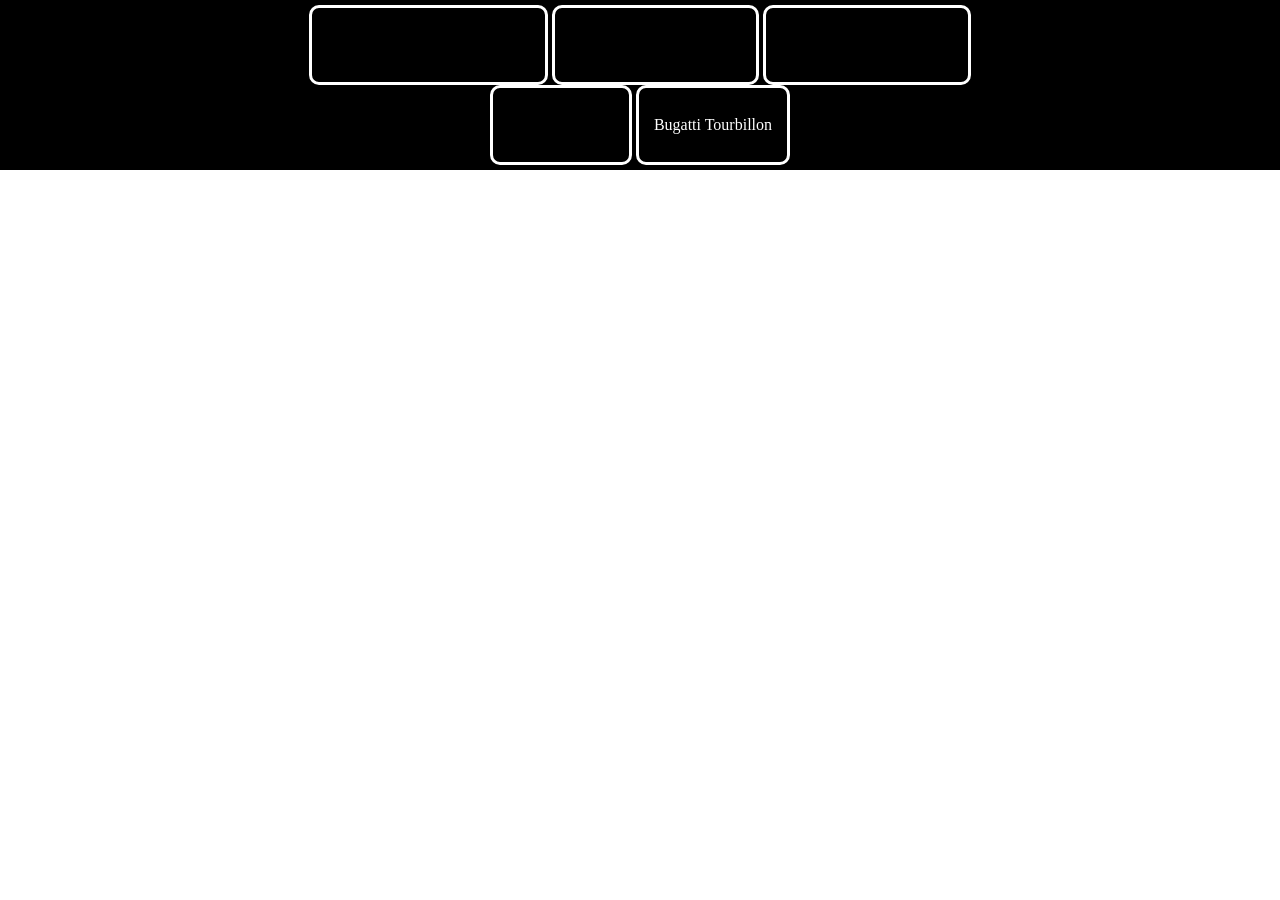
==== test/Bugatti Tourbillon.html @ e85db71d "Bugatti Tourbillon changes" ====
<html lang="en" dir="ltr" style="touch-action: pan-y; scroll-behavior: auto;">
    <head>
        <title>Bugatti Tourbillon</title>
        <link rel="stylesheet" href="main.css" type="text/css">
    </head>
    <body>
        <div class="top-bar">
            <a class="page" href="index.html"> Intro into Super and Hyper cars</a>
            <a class="page" href="koenigsegg_jesko_absolut.html"> Koenigsegg Jesko Absolut</a>
            <a class="page" href="Mercedes_Benz_SLS_AMG.html"> Mercedes Benz SLS AMG</a>
            <a class="page" href="Porche_911_GT3.html"> Porche 911 GT3</a>
            <a class="page current" href="Bugatti Tourbillon.html"> Bugatti Tourbillon</a>
        </div>
        <div class="content">
            <h1>Bugatti Tourbillon</h1>
            <p>
            </p>
        </div>
    </body>
</html>
---- test/main.css ----
@import url("https://fonts.googleapis.com/css2?family=Black+Ops+One");
@import url("https://fonts.googleapis.com/css2?family=Alex+Brush");
h1 {
    text-align: center;
    font-family: "Alex Brush";
    color: white;
    padding: 5px 20%;
}
p {
    text-align: center;
    line-height: 2;
    font-family: "Black Ops One";
    padding: 5px 20%;
}
h2 {
    text-align: center;
}
.one{
    width: 50%;
    margin: auto;
    display: block;
}
.Mercedes {
    width: 50%;
    margin: auto;
    display: block;
}
.Mercedes_two {
    width: 50%;
    margin: auto;
    display: block;
}
.top-bar {
    right: 0;
    top: 0;
    left: 0;
    padding: 5px 20%;
    position: fixed;
    line-height: 4.5;
    background-color: rgb(0, 0, 0);
    text-align: center;
    
}
.content {
    margin-top: 100px;
}
.page{
    display: inline-block;
    color: rgb(0, 0, 0);
    border: 3px solid rgb(255, 255, 255);
    border-radius: 10px;
    text-decoration: none;
    padding: 1px 2%;
}
.page:hover {
    background-color: rgb(124, 124, 124);
}
.current {
    color: rgb(255, 255, 255);
}
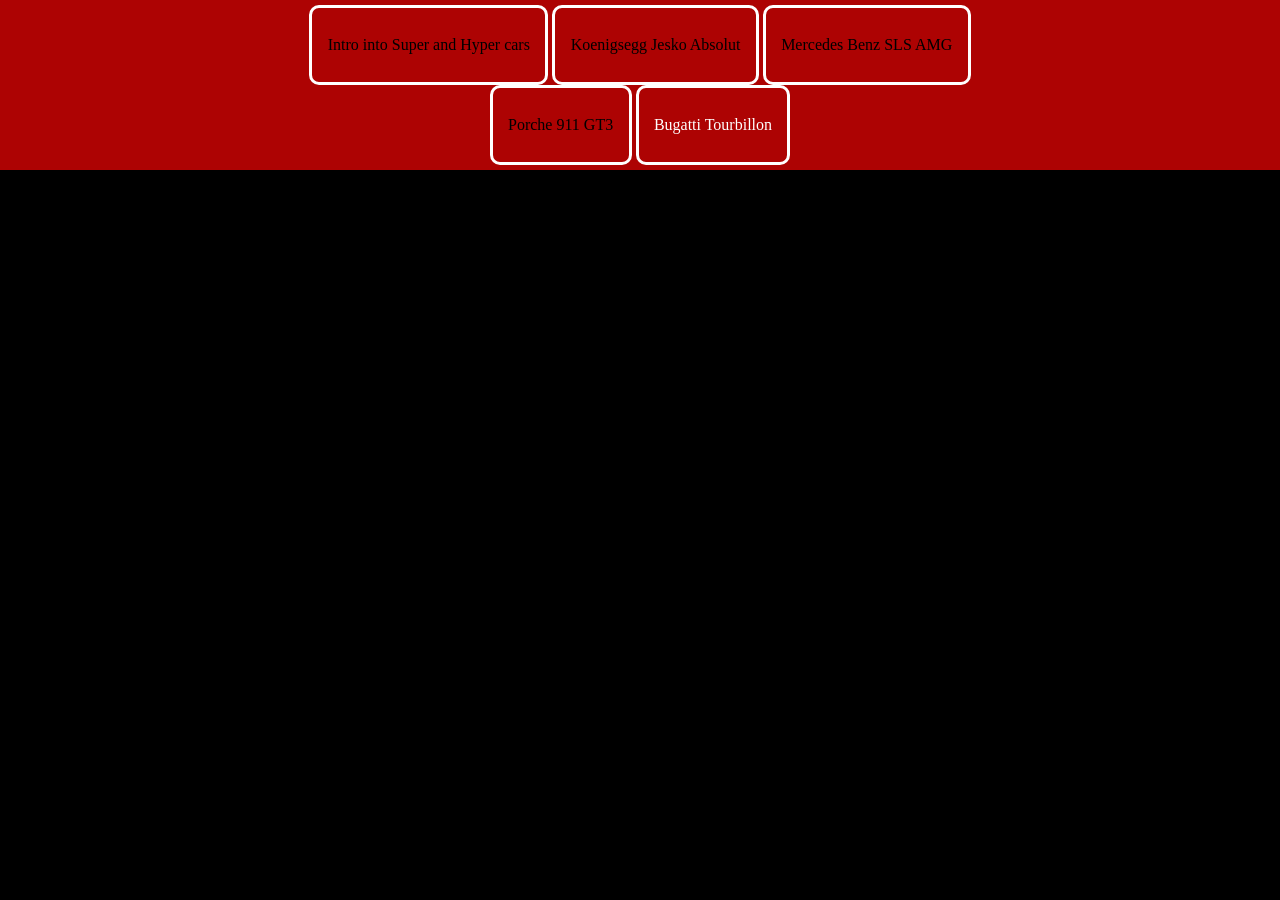
==== commit b61503aa: "Fixing the background and importing more imgs" ====
--- a/test/Bugatti Tourbillon.html
+++ b/test/Bugatti Tourbillon.html
@@ -3,7 +3,7 @@
         <title>Bugatti Tourbillon</title>
         <link rel="stylesheet" href="main.css" type="text/css">
     </head>
-    <body>
+    <body style="background-color: black;">
         <div class="top-bar">
             <a class="page" href="index.html"> Intro into Super and Hyper cars</a>
             <a class="page" href="koenigsegg_jesko_absolut.html"> Koenigsegg Jesko Absolut</a>
--- a/test/main.css
+++ b/test/main.css
@@ -11,8 +11,10 @@
     line-height: 2;
     font-family: "Black Ops One";
     padding: 5px 20%;
+    color: white
 }
 h2 {
+    color: white;
     text-align: center;
 }
 .one{
@@ -37,7 +39,7 @@
     padding: 5px 20%;
     position: fixed;
     line-height: 4.5;
-    background-color: rgb(0, 0, 0);
+    background-color: rgb(173, 3, 3);
     text-align: center;
     
 }
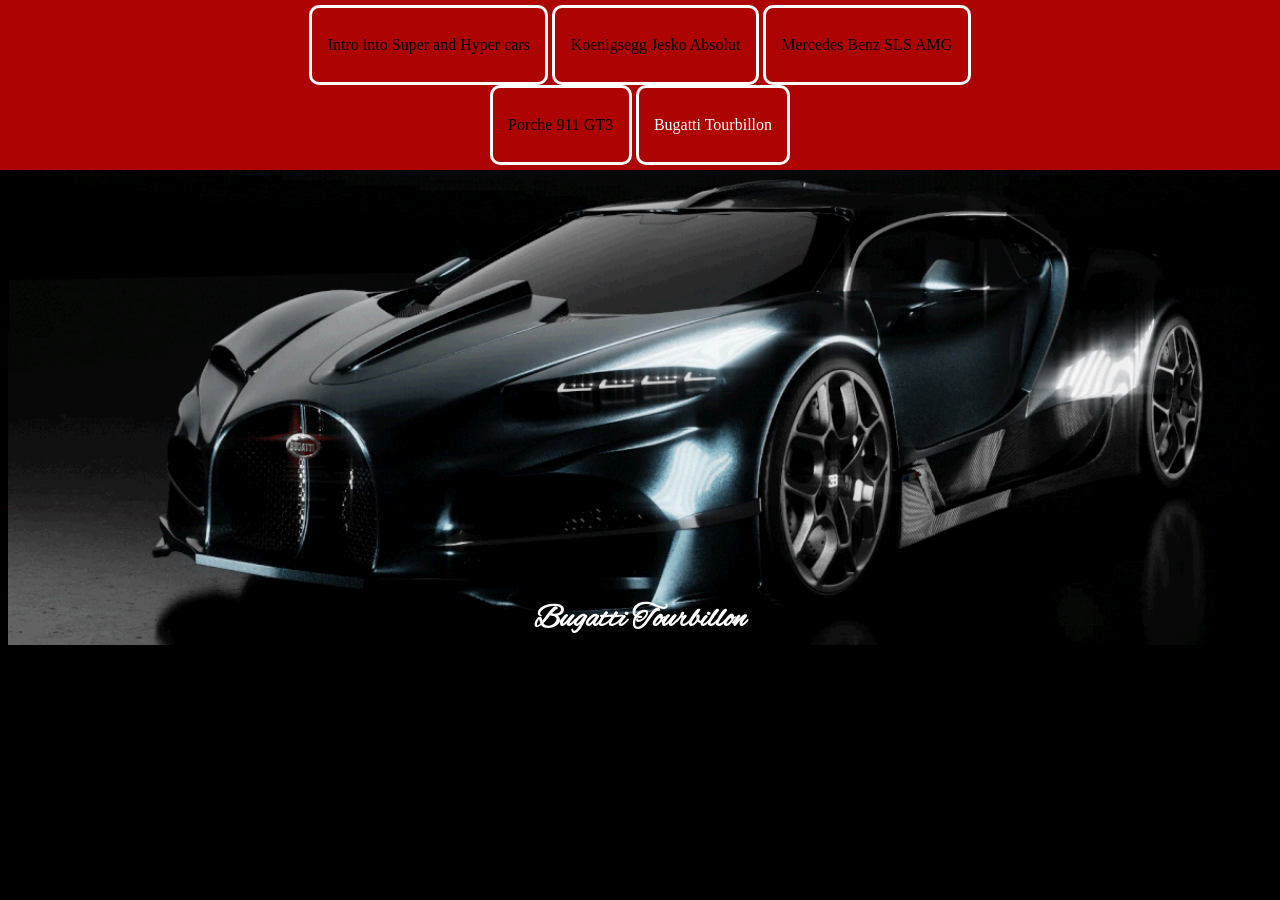
==== commit 0ea86006: "Background gifs" ====
--- a/test/Bugatti Tourbillon.html
+++ b/test/Bugatti Tourbillon.html
@@ -12,7 +12,7 @@
             <a class="page current" href="Bugatti Tourbillon.html"> Bugatti Tourbillon</a>
         </div>
         <div class="content">
-            <h1>Bugatti Tourbillon</h1>
+            <h1 class="bugatti">Bugatti Tourbillon</h1>
             <p>
             </p>
         </div>
--- a/test/main.css
+++ b/test/main.css
@@ -59,4 +59,14 @@
 }
 .current {
     color: rgb(255, 255, 255);
+}
+.bugatti {
+    padding-top: 500px;
+    padding-left: 150px;
+    padding-right: 150px;
+    background-image: url(images/NUGGET2.0.gif);
+    background-repeat: no-repeat;
+    background-position-x: center;
+    background-position-y: center;
+    background-size: cover;
 }
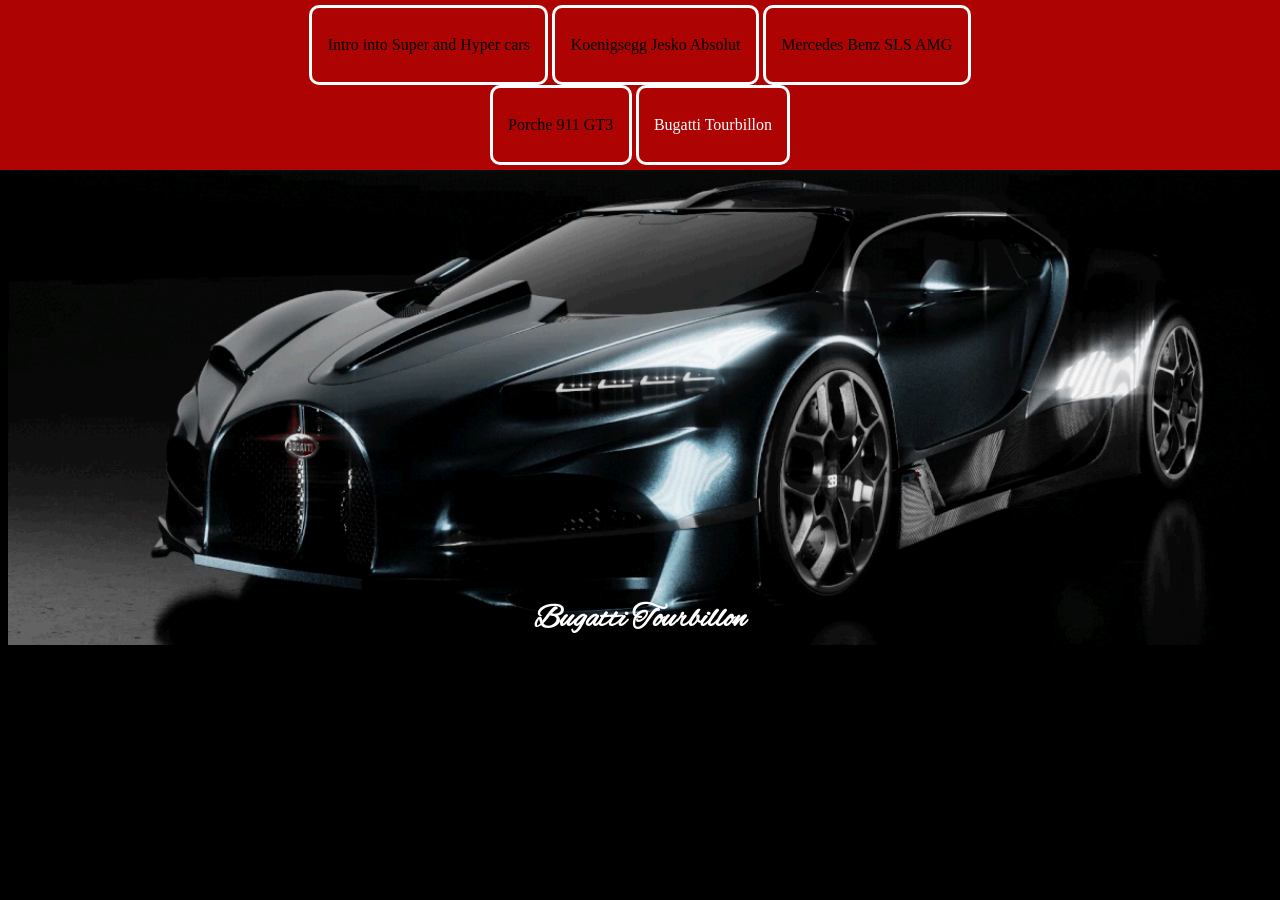
==== commit fb34be5a: "making grids" ====
--- a/test/Bugatti Tourbillon.html
+++ b/test/Bugatti Tourbillon.html
@@ -16,5 +16,7 @@
             <p>
             </p>
         </div>
+        <div class="grids">
+            <div class="heading"></div>
     </body>
 </html>
--- a/test/main.css
+++ b/test/main.css
@@ -69,4 +69,8 @@
     background-position-x: center;
     background-position-y: center;
     background-size: cover;
+}
+.grids{
+    display: grid;
+    grid-template-columns: 1fr 2fr;
 }
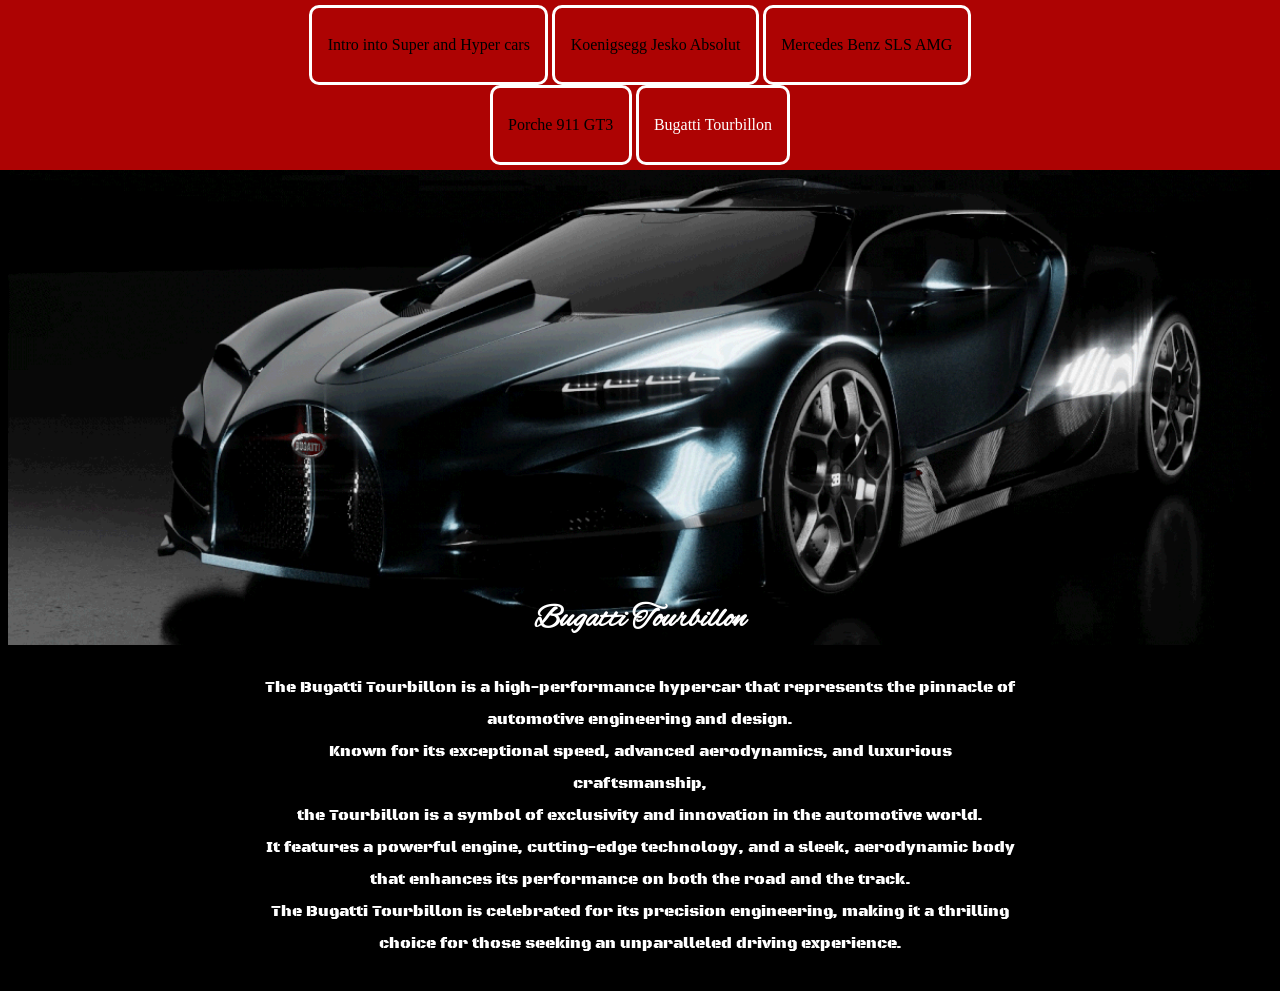
==== commit 48f8489b: "fixed the images in the columns and added more info" ====
--- a/test/Bugatti Tourbillon.html
+++ b/test/Bugatti Tourbillon.html
@@ -14,6 +14,11 @@
         <div class="content">
             <h1 class="bugatti">Bugatti Tourbillon</h1>
             <p>
+                The Bugatti Tourbillon is a high-performance hypercar that represents the pinnacle of automotive engineering and design.<br>
+                Known for its exceptional speed, advanced aerodynamics, and luxurious craftsmanship,<br> 
+                the Tourbillon is a symbol of exclusivity and innovation in the automotive world.<br>
+                It features a powerful engine, cutting-edge technology, and a sleek, aerodynamic body that enhances its performance on both the road and the track.<br>
+                The Bugatti Tourbillon is celebrated for its precision engineering, making it a thrilling choice for those seeking an unparalleled driving experience.
             </p>
         </div>
         <div class="grids">
--- a/test/main.css
+++ b/test/main.css
@@ -72,5 +72,42 @@
 }
 .grids{
     display: grid;
-    grid-template-columns: 1fr 2fr;
+    grid-template-areas:
+    "heading header"
+    "menu content";
+    grid-template-columns: 1fr 3fr;
+    gap: 3px;
+    display: grid;
+}
+.grids .head {
+    grid-area: heading;
+    color: white;
+    text-align: center;
+    
+}
+.grids .menu {
+    grid-area: menu;
+    color: white;
+    text-align: center;
+    font-size: small;
+
+}
+.grids .content { 
+    grid-area: content;
+}
+.grids .content .image {
+    width: 40%;
+    height: 60%;
+    float: left bottom;
+}
+.grids .content .image_2 {
+    width: 30%;
+    height: 60%;
+    float: center top;
+    padding-right: 40px;
+}
+.grids .content .image_3 {
+    width: 40%;
+    height: 40%;
+    float: right;
 }
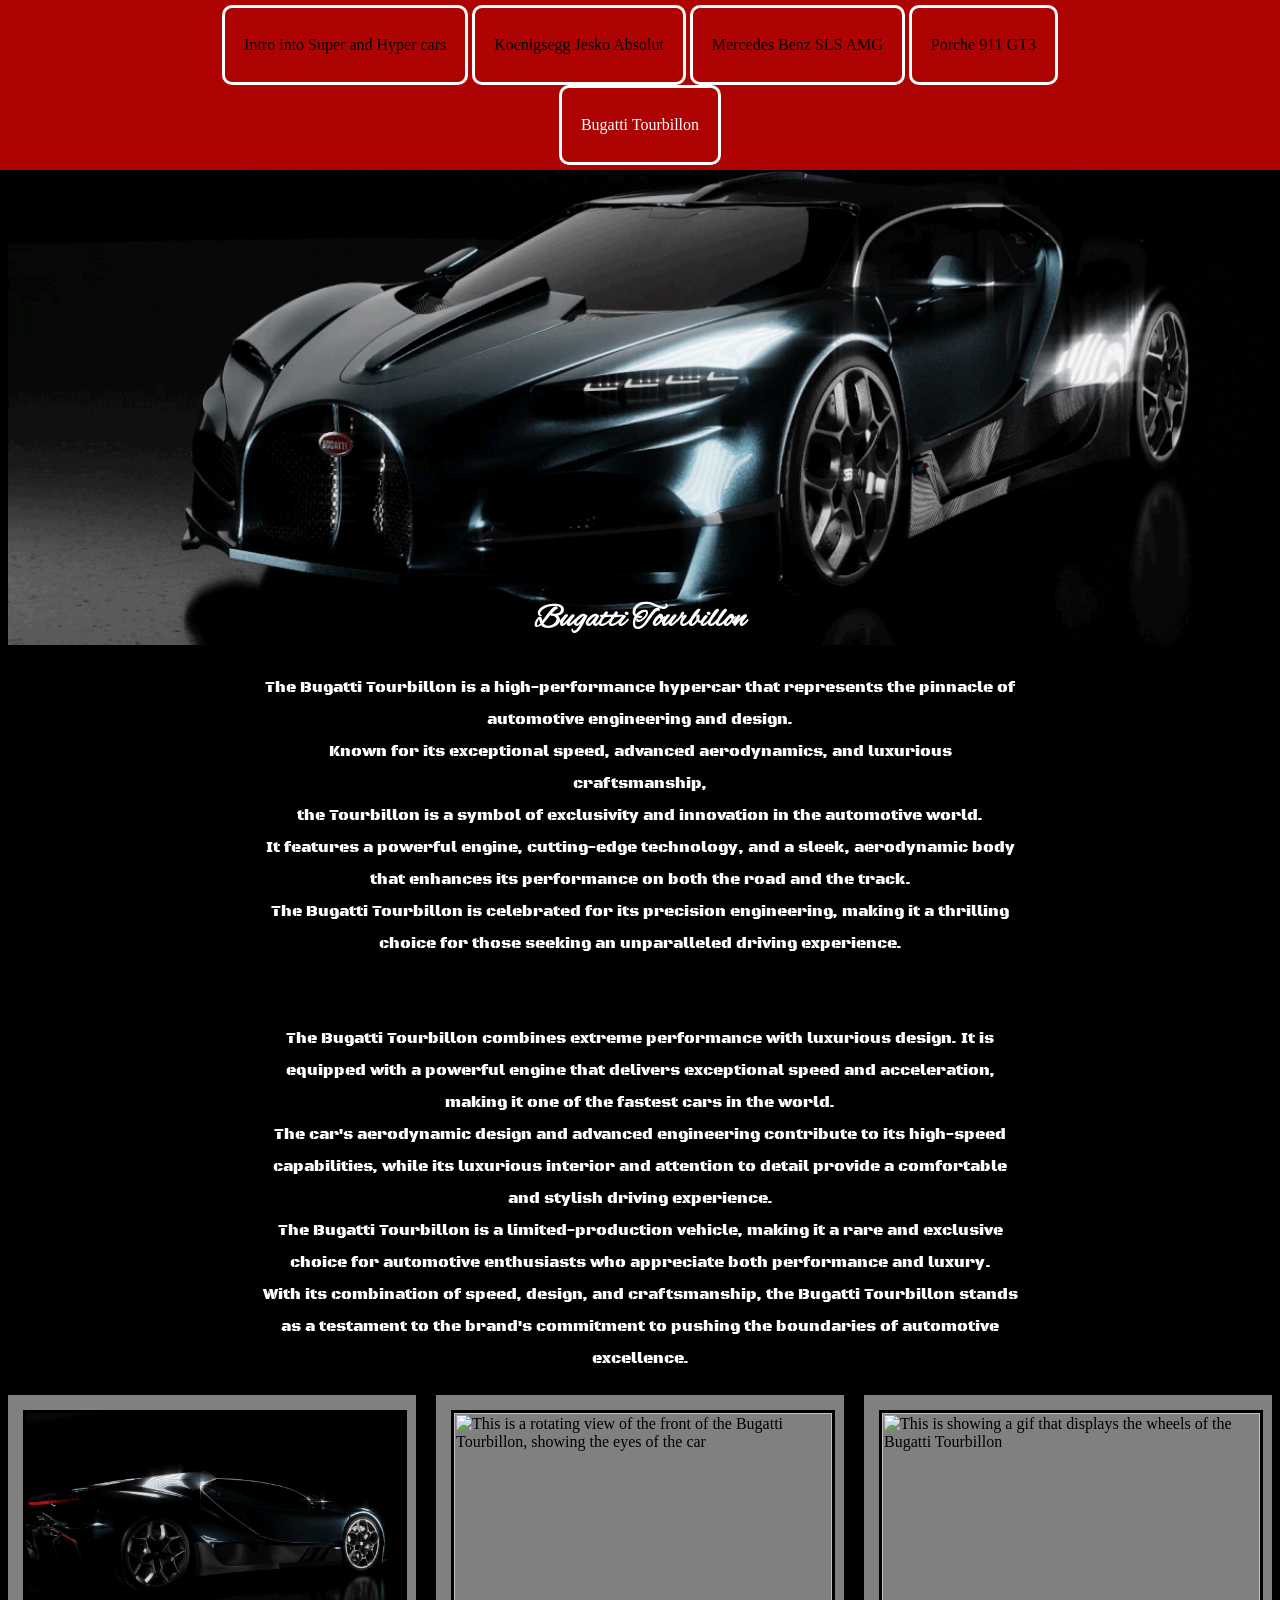
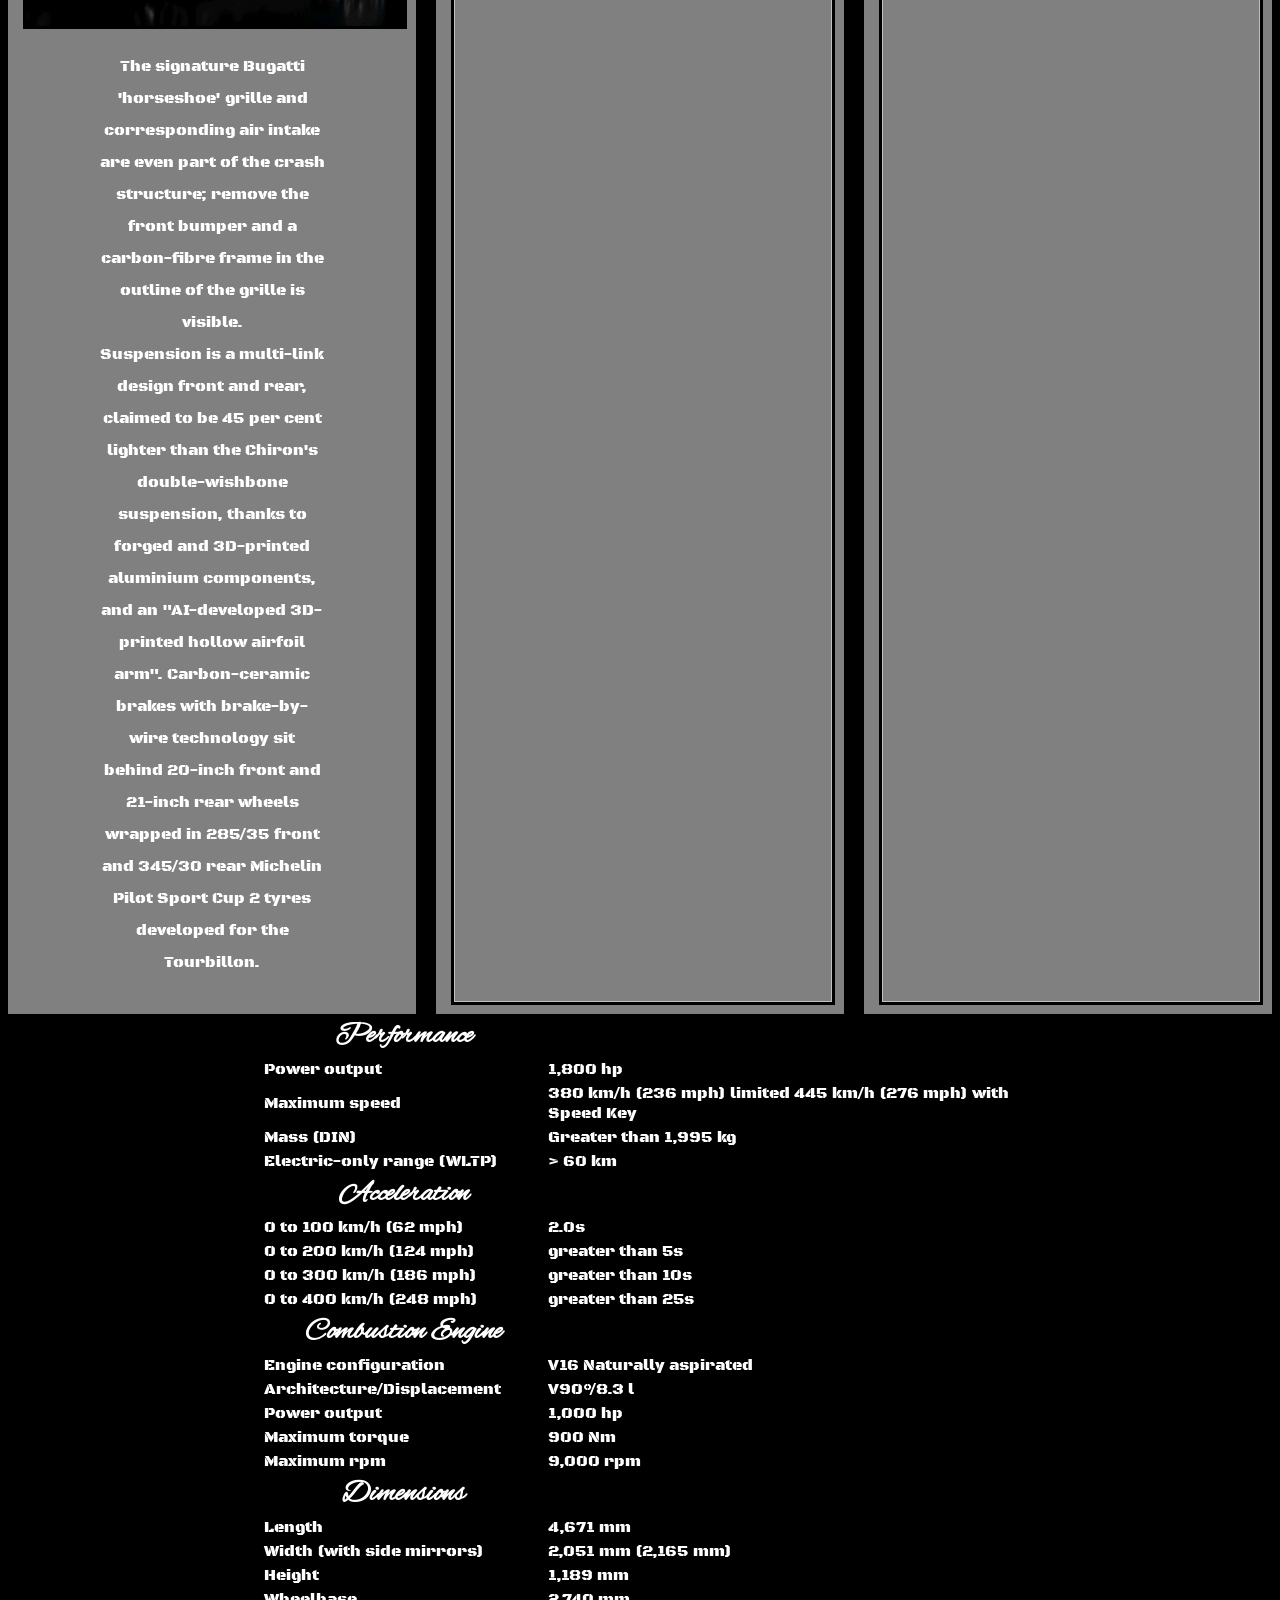
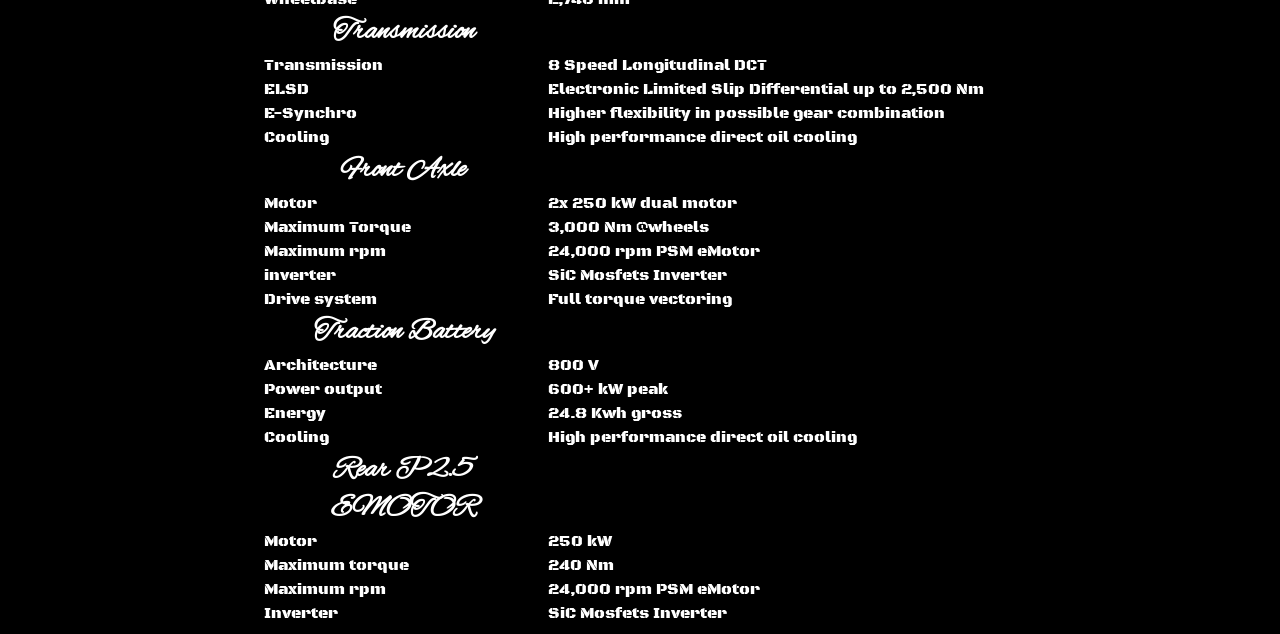
==== commit d4dd8a37: "adding a table in the bugatti part and columns and overall fixing most things nearing the end of the" ====
--- a/test/Bugatti Tourbillon.html
+++ b/test/Bugatti Tourbillon.html
@@ -1,27 +1,202 @@
-<html lang="en" dir="ltr" style="touch-action: pan-y; scroll-behavior: auto;">
-    <head>
-        <title>Bugatti Tourbillon</title>
-        <link rel="stylesheet" href="main.css" type="text/css">
-    </head>
-    <body style="background-color: black;">
-        <div class="top-bar">
-            <a class="page" href="index.html"> Intro into Super and Hyper cars</a>
-            <a class="page" href="koenigsegg_jesko_absolut.html"> Koenigsegg Jesko Absolut</a>
-            <a class="page" href="Mercedes_Benz_SLS_AMG.html"> Mercedes Benz SLS AMG</a>
-            <a class="page" href="Porche_911_GT3.html"> Porche 911 GT3</a>
-            <a class="page current" href="Bugatti Tourbillon.html"> Bugatti Tourbillon</a>
-        </div>
-        <div class="content">
-            <h1 class="bugatti">Bugatti Tourbillon</h1>
-            <p>
-                The Bugatti Tourbillon is a high-performance hypercar that represents the pinnacle of automotive engineering and design.<br>
-                Known for its exceptional speed, advanced aerodynamics, and luxurious craftsmanship,<br> 
-                the Tourbillon is a symbol of exclusivity and innovation in the automotive world.<br>
-                It features a powerful engine, cutting-edge technology, and a sleek, aerodynamic body that enhances its performance on both the road and the track.<br>
-                The Bugatti Tourbillon is celebrated for its precision engineering, making it a thrilling choice for those seeking an unparalleled driving experience.
-            </p>
-        </div>
-        <div class="grids">
-            <div class="heading"></div>
-    </body>
+<html lang="en" dir="ltr" style="touch-action: pan-y; scroll-behavior: auto;">
+    <head>
+        <title>Bugatti Tourbillon</title>
+        <link rel="stylesheet" href="main.css" type="text/css">
+    </head>
+    <body style="background-color: black;">
+        <div class="top-bar">
+            <a class="page" href="index.html"> Intro into Super and Hyper cars</a>
+            <a class="page" href="koenigsegg_jesko_absolut.html"> Koenigsegg Jesko Absolut</a>
+            <a class="page" href="Mercedes_Benz_SLS_AMG.html"> Mercedes Benz SLS AMG</a>
+            <a class="page" href="Porche_911_GT3.html"> Porche 911 GT3</a>
+            <a class="page current" href="Bugatti Tourbillon.html"> Bugatti Tourbillon</a>
+        </div>
+        <div class="content">
+            <h1 class="bugatti">Bugatti Tourbillon</h1>
+            <p>
+                The Bugatti Tourbillon is a high-performance hypercar that represents the pinnacle of automotive engineering and design.<br>
+                Known for its exceptional speed, advanced aerodynamics, and luxurious craftsmanship,<br> 
+                the Tourbillon is a symbol of exclusivity and innovation in the automotive world.<br>
+                It features a powerful engine, cutting-edge technology, and a sleek, aerodynamic body that enhances its performance on both the road and the track.<br>
+                The Bugatti Tourbillon is celebrated for its precision engineering, making it a thrilling choice for those seeking an unparalleled driving experience.
+            </p>
+        </div>
+        <div class="Grid">
+            <div class="heading"><h1></h1></div>
+            <div class="menu"><p> 
+                The Bugatti Tourbillon combines extreme performance with luxurious design. It is equipped with a powerful engine that delivers exceptional speed and acceleration, making it one of the fastest cars in the world.<br>
+                The car's aerodynamic design and advanced engineering contribute to its high-speed capabilities, while its luxurious interior and attention to detail provide a comfortable and stylish driving experience.<br>
+                The Bugatti Tourbillon is a limited-production vehicle, making it a rare and exclusive choice for automotive enthusiasts who appreciate both performance and luxury.<br>
+                With its combination of speed, design, and craftsmanship, the Bugatti Tourbillon stands as a testament to the brand's commitment to pushing the boundaries of automotive excellence.
+            </p></div>
+        <div class="grid-container">
+            <div class="grid-item"> <img src="images/NUGGET.gif" alt="This is a rotating view of the side of the Bugatti Tourbillon, showing its amazing body and showing abit of the back"><p> The signature Bugatti 'horseshoe' grille and corresponding air intake are even part of the crash structure; remove the front bumper and a carbon-fibre frame in the outline of the grille is visible.<br>
+                Suspension is a multi-link design front and rear, claimed to be 45 per cent lighter than the Chiron's double-wishbone suspension, thanks to forged and 3D-printed aluminium components, and an "AI-developed 3D-printed hollow airfoil arm".
+                Carbon-ceramic brakes  with brake-by-wire technology  sit behind 20-inch front and 21-inch rear wheels wrapped in 285/35 front and 345/30 rear Michelin Pilot Sport Cup 2 tyres developed for the Tourbillon.</p> </div>
+            <div class="grid-item"> <img src="images/NUGGET3.0.gif" alt="This is a rotating view of the front of the Bugatti Tourbillon, showing the eyes of the car"> </div>
+            <div class="grid-item"> <img src="images/NUGGET4.0.gif" alt="This is showing a gif that displays the wheels of the Bugatti Tourbillon"> </div>
+        </div>
+        <table style="width: 100%;">
+                <tr>
+                    <th>Performance</th>
+                </tr>
+                <tr>
+  	                <td>Power output</td>
+                    <td>1,800 hp</td>
+                </tr>
+                <tr>
+                    <td>Maximum speed</td>
+                    <td>380 km/h (236 mph) limited 445 km/h (276 mph) with Speed Key</td>
+                </tr>
+                <tr>
+  	                <td>Mass (DIN)</td>
+                    <td>Greater than 1,995 kg </td>
+                </tr>
+                <tr>
+  	                <td>Electric-only range (WLTP)</td>
+                    <td> > 60 km </td>
+                </tr>
+                <tr>
+                    <th>Acceleration</th>
+                </tr>
+                <tr>
+  	                <td>0 to 100 km/h (62 mph)</td>
+                    <td>2.0s</td>
+                </tr>
+                <tr>
+  	                <td>0 to 200 km/h (124 mph)</td>
+                    <td> greater than 5s</td>
+                </tr>
+                <tr>
+  	                <td>0 to 300 km/h (186 mph)</td>
+                    <td>greater than 10s</td>
+                </tr>
+                <tr>
+  	                <td>0 to 400 km/h (248 mph)</td>
+                    <td>greater than 25s</td>
+                </tr>
+                <tr>
+                    <th>Combustion Engine</th>
+                </tr>
+                <tr>
+  	                <td>Engine configuration</td>
+                    <td>V16 Naturally aspirated</td>
+                </tr>
+                <tr>
+  	                <td>Architecture/Displacement</td>
+                    <td>V90°/8.3 l</td>
+                </tr>
+                <tr>
+  	                <td>Power output</td>
+                    <td>1,000 hp</td>
+                </tr>
+                <tr>
+  	                <td>Maximum torque</td>
+                    <td>900 Nm</td>
+                </tr>
+                <tr>
+  	                <td>Maximum rpm</td>
+                    <td>9,000 rpm</td>
+                </tr>
+                <tr>
+                    <th>Dimensions</th>
+                </tr>
+                <tr>
+  	                <td>Length</td>
+                    <td>4,671 mm</td>
+                </tr>
+                <tr>
+  	                <td>Width (with side mirrors)</td>
+                    <td>2,051 mm (2,165 mm)</td>
+                </tr>
+                <tr>
+  	                <td>Height</td>
+                    <td>1,189 mm</td>
+                </tr>
+                <tr>
+  	                <td>Wheelbase</td>
+                    <td>2,740 mm</td>
+                </tr>
+                <tr>
+                <th>Transmission</th>
+                </tr>
+                <tr>
+  	                <td>Transmission</td>
+                    <td>8 Speed Longitudinal DCT</td>
+                </tr>
+                <tr>
+  	                <td>ELSD</td>
+                    <td>Electronic Limited Slip Differential up to 2,500 Nm</td>
+                </tr>
+                <tr>
+  	                <td>E-Synchro</td>
+                    <td>Higher flexibility in possible gear combination</td>
+                </tr>
+                <tr>
+  	                <td>Cooling</td>
+                    <td>High performance direct oil cooling</td>
+                </tr>
+                <tr>
+                    <th>Front Axle</th>
+                </tr>
+                <tr>
+  	                <td>Motor</td>
+                    <td>2x 250 kW dual motor</td>
+                </tr>
+                <tr>
+  	                <td>Maximum Torque</td>
+                    <td>3,000 Nm @wheels</td>
+                </tr>
+                <tr>
+  	                <td>Maximum rpm</td>
+                    <td>24,000 rpm PSM eMotor</td>
+                </tr>
+                <tr>
+  	                <td>inverter</td>
+                    <td>SiC Mosfets Inverter</td>
+                </tr>
+                <tr>
+  	                <td>Drive system</td>
+                    <td>Full torque vectoring</td>
+                </tr>
+                <tr>
+                    <th>Traction Battery</th>
+                </tr>
+                <tr>
+                  	<td>Architecture</td>
+                    <td>800 V</td>
+                </tr>
+                <tr>
+                  	<td>Power output</td>
+                    <td>600+ kW peak</td>
+                </tr>
+                <tr>
+                  	<td>Energy</td>
+                    <td>24.8 Kwh gross</td>
+                </tr>
+                <tr>
+                  	<td>Cooling</td>
+                    <td>High performance direct oil cooling</td>
+                </tr>
+                <tr>
+                    <th>Rear P2.5 EMOTOR</th>
+                </tr>
+                <tr>
+                  	<td>Motor</td>
+                    <td>250 kW</td>
+                </tr>
+                <tr>
+                  	<td>Maximum torque</td>
+                    <td> 240 Nm</td>
+                </tr>
+                <tr>
+                  	<td>Maximum rpm</td>
+                    <td>24,000 rpm PSM eMotor</td>
+                </tr>
+                <tr>
+                  	<td>Inverter</td>
+                    <td>SiC Mosfets Inverter</td>
+                </tr>
+        </table>
+    </body>
 </html>
--- a/test/main.css
+++ b/test/main.css
@@ -1,113 +1,148 @@
-@import url("https://fonts.googleapis.com/css2?family=Black+Ops+One");
-@import url("https://fonts.googleapis.com/css2?family=Alex+Brush");
-h1 {
-    text-align: center;
-    font-family: "Alex Brush";
-    color: white;
-    padding: 5px 20%;
-}
-p {
-    text-align: center;
-    line-height: 2;
-    font-family: "Black Ops One";
-    padding: 5px 20%;
-    color: white
-}
-h2 {
-    color: white;
-    text-align: center;
-}
-.one{
-    width: 50%;
-    margin: auto;
-    display: block;
-}
-.Mercedes {
-    width: 50%;
-    margin: auto;
-    display: block;
-}
-.Mercedes_two {
-    width: 50%;
-    margin: auto;
-    display: block;
-}
-.top-bar {
-    right: 0;
-    top: 0;
-    left: 0;
-    padding: 5px 20%;
-    position: fixed;
-    line-height: 4.5;
-    background-color: rgb(173, 3, 3);
-    text-align: center;
-    
-}
-.content {
-    margin-top: 100px;
-}
-.page{
-    display: inline-block;
-    color: rgb(0, 0, 0);
-    border: 3px solid rgb(255, 255, 255);
-    border-radius: 10px;
-    text-decoration: none;
-    padding: 1px 2%;
-}
-.page:hover {
-    background-color: rgb(124, 124, 124);
-}
-.current {
-    color: rgb(255, 255, 255);
-}
-.bugatti {
-    padding-top: 500px;
-    padding-left: 150px;
-    padding-right: 150px;
-    background-image: url(images/NUGGET2.0.gif);
-    background-repeat: no-repeat;
-    background-position-x: center;
-    background-position-y: center;
-    background-size: cover;
-}
-.grids{
-    display: grid;
-    grid-template-areas:
-    "heading header"
-    "menu content";
-    grid-template-columns: 1fr 3fr;
-    gap: 3px;
-    display: grid;
-}
-.grids .head {
-    grid-area: heading;
-    color: white;
-    text-align: center;
-    
-}
-.grids .menu {
-    grid-area: menu;
-    color: white;
-    text-align: center;
-    font-size: small;
-
-}
-.grids .content { 
-    grid-area: content;
-}
-.grids .content .image {
-    width: 40%;
-    height: 60%;
-    float: left bottom;
-}
-.grids .content .image_2 {
-    width: 30%;
-    height: 60%;
-    float: center top;
-    padding-right: 40px;
-}
-.grids .content .image_3 {
-    width: 40%;
-    height: 40%;
-    float: right;
-}+@import url("https://fonts.googleapis.com/css2?family=Black+Ops+One");
+@import url("https://fonts.googleapis.com/css2?family=Alex+Brush");
+h1 {
+    text-align: center;
+    font-family: "Alex Brush";
+    color: white;
+    padding: 5px 20%;
+}
+p {
+    text-align: center;
+    line-height: 2;
+    font-family: "Black Ops One";
+    padding: 5px 20%;
+    color: white
+}
+h2 {
+    color: white;
+    text-align: center;
+}
+.one{
+    width: 50%;
+    margin: auto;
+    display: block;
+}
+.Mercedes {
+    width: 50%;
+    margin: auto;
+    display: block;
+}
+.Mercedes_two {
+    width: 50%;
+    margin: auto;
+    display: block;
+}
+.top-bar {
+    right: 0;
+    top: 0;
+    left: 0;
+    padding: 5px 13%;
+    position: fixed;
+    line-height: 4.5;
+    background-color: rgb(173, 3, 3);
+    text-align: center;
+}
+.content {
+    margin-top: 100px;
+}
+.page{
+    display: inline-block;
+    color: rgb(0, 0, 0);
+    border: 3px solid rgb(255, 255, 255);
+    border-radius: 10px;
+    text-decoration: none;
+    padding: 1px 2%;
+}
+.page:hover {
+    background-color: rgb(124, 124, 124);
+}
+.current {
+    color: rgb(255, 255, 255);
+}
+.bugatti {
+    padding-top: 500px;
+    padding-left: 150px;
+    padding-right: 150px;
+    background-image: url(images/NUGGET2.0.gif);
+    background-repeat: no-repeat;
+    background-position-x: center;
+    background-position-y: center;
+    background-size: cover;
+}
+.grids{
+    display: grid;
+    grid-template-areas:
+    "heading header"
+    "menu content";
+    grid-template-columns: 1fr 3fr;
+    gap: 3px;
+    display: grid;
+}
+.grids .head {
+    grid-area: heading;
+    color: white;
+    text-align: center;
+    
+}
+.grids .menu {
+    grid-area: menu;
+    color: white;
+    text-align: center;
+    font-size: small;
+
+}
+.grids .content { 
+    grid-area: content;
+}
+.grids .content .image {
+    width: 30%;
+    height: 60%;
+    float: left;
+    padding-right: 40px;
+}
+.grids .content .image_2 {
+    width: 30%;
+    height: 60%;
+    float: right;
+    padding-right: 40px;
+}
+
+.grid-container {
+    display: grid;
+    grid-template-columns: repeat(3, 1fr);
+    gap: 20px; 
+}
+.grid-item {
+    background-color: gray;
+    padding: 15px;
+}
+.grid-item img {
+    width: 100%;
+    height: auto;
+    display: block;
+    border: 3px solid black;
+}
+.Porche {
+    padding-top: 500px;
+    padding-left: 150px;
+    padding-right: 150px;
+    background-image: url(images/PORCHEEEE.gif);
+    background-repeat: no-repeat;
+    background-position-x: center;
+    background-position-y: center;
+    background-size: cover;
+}
+th{
+    color: white;
+    font-family: "Alex Brush";
+    text-align: center;
+    font-size: 30px;
+}
+td{
+    color: white;
+    font-family: "Black Ops One";
+}
+table{
+    padding-left: 20%;
+    padding-right: 20%;
+}
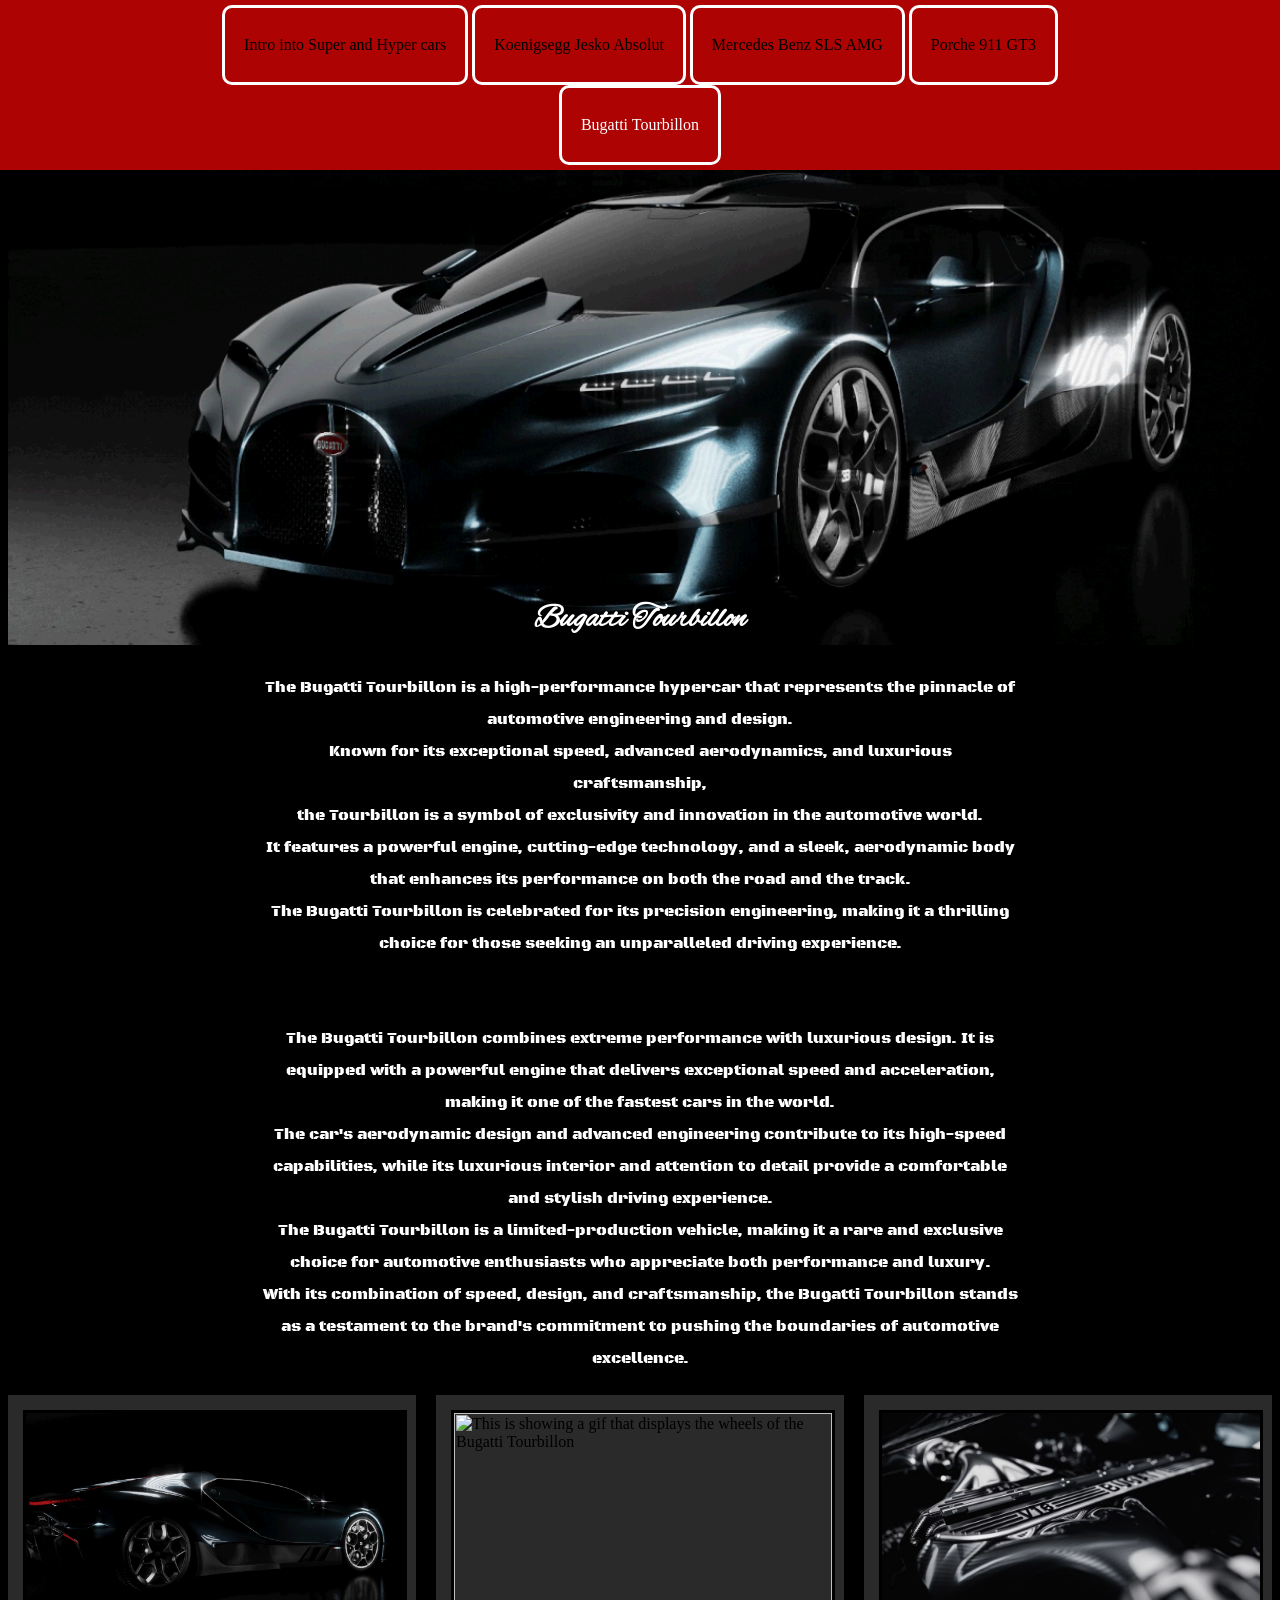
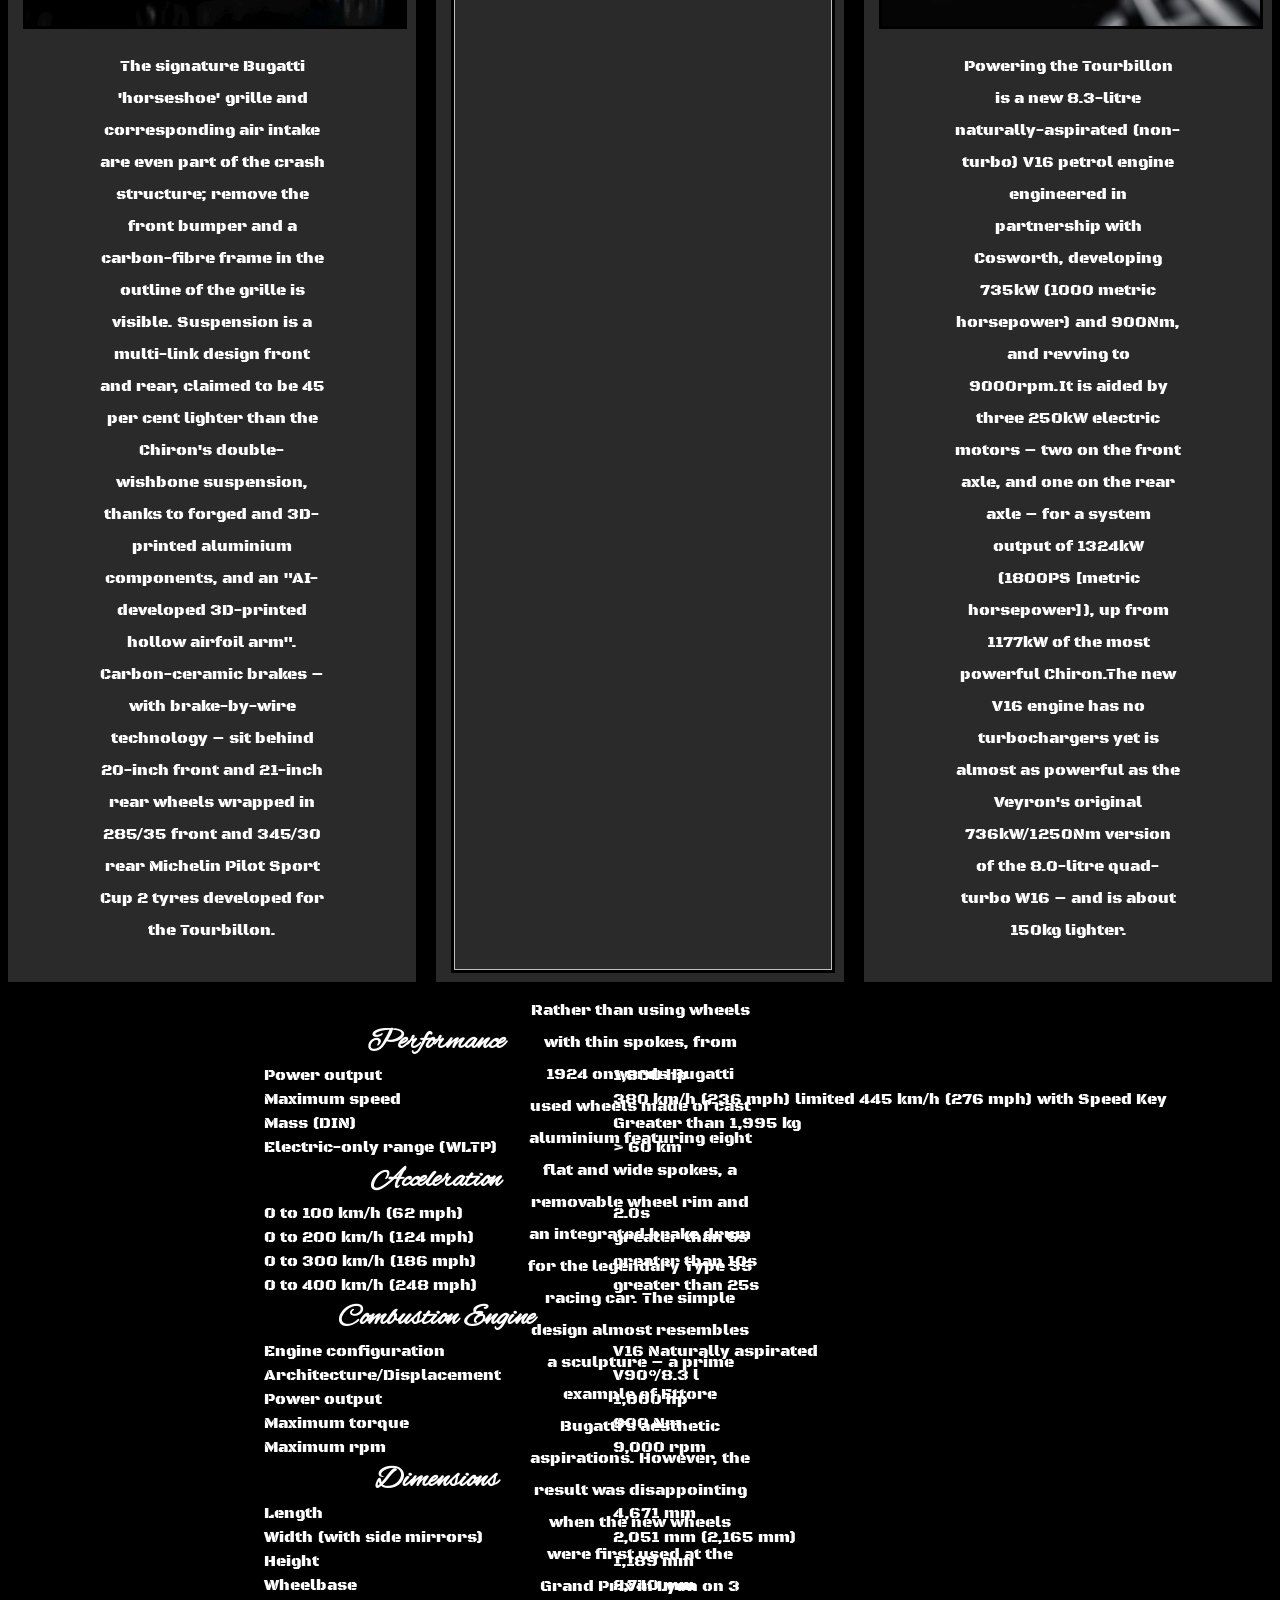
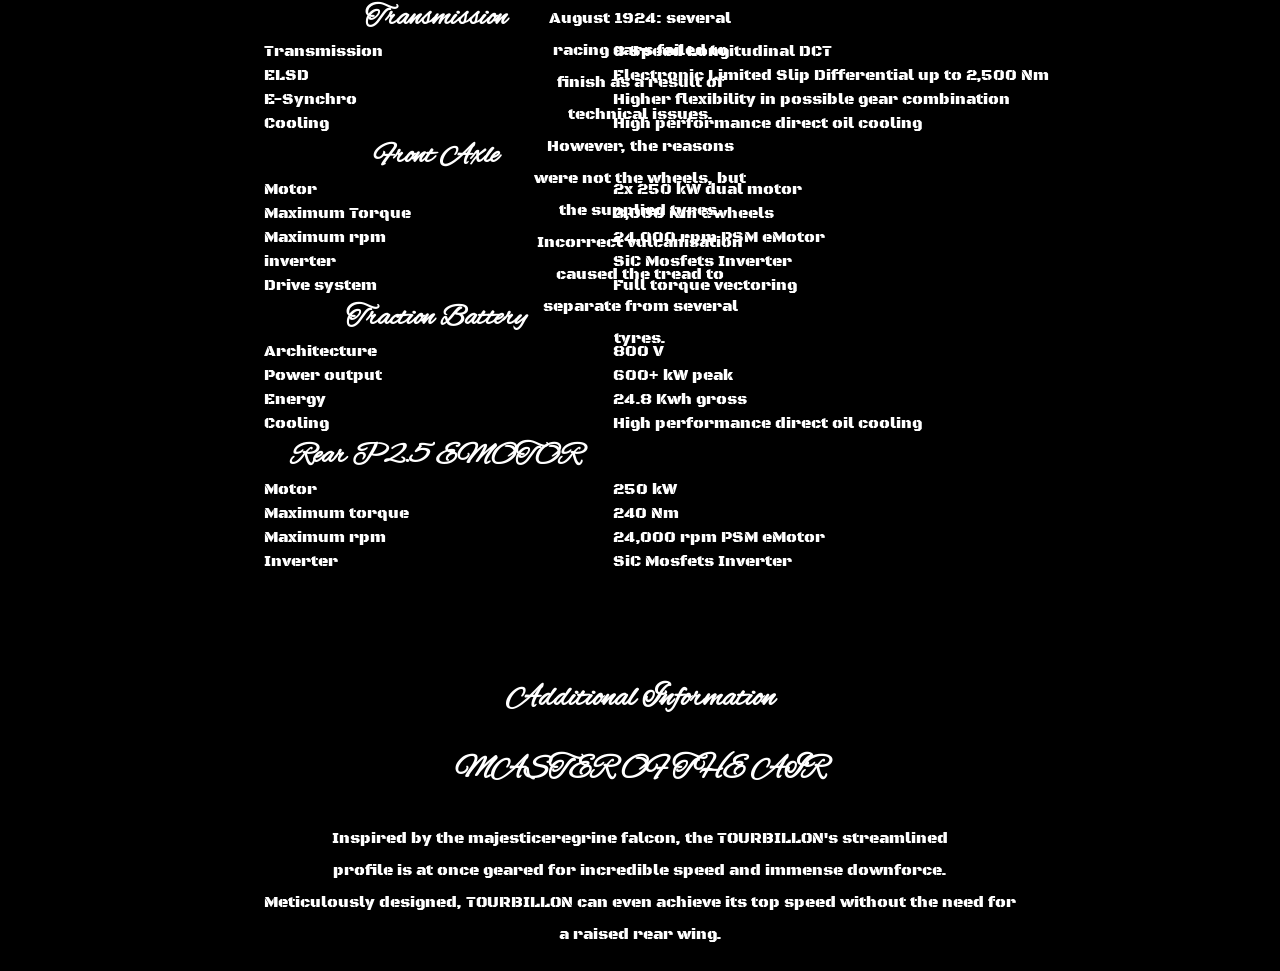
==== commit 49c02c9d: "Put more info into the columns and added additional column with additional info" ====
--- a/test/Bugatti Tourbillon.html
+++ b/test/Bugatti Tourbillon.html
@@ -30,173 +30,176 @@
                 With its combination of speed, design, and craftsmanship, the Bugatti Tourbillon stands as a testament to the brand's commitment to pushing the boundaries of automotive excellence.
             </p></div>
         <div class="grid-container">
-            <div class="grid-item"> <img src="images/NUGGET.gif" alt="This is a rotating view of the side of the Bugatti Tourbillon, showing its amazing body and showing abit of the back"><p> The signature Bugatti 'horseshoe' grille and corresponding air intake are even part of the crash structure; remove the front bumper and a carbon-fibre frame in the outline of the grille is visible.<br>
-                Suspension is a multi-link design front and rear, claimed to be 45 per cent lighter than the Chiron's double-wishbone suspension, thanks to forged and 3D-printed aluminium components, and an "AI-developed 3D-printed hollow airfoil arm".
-                Carbon-ceramic brakes  with brake-by-wire technology  sit behind 20-inch front and 21-inch rear wheels wrapped in 285/35 front and 345/30 rear Michelin Pilot Sport Cup 2 tyres developed for the Tourbillon.</p> </div>
-            <div class="grid-item"> <img src="images/NUGGET3.0.gif" alt="This is a rotating view of the front of the Bugatti Tourbillon, showing the eyes of the car"> </div>
-            <div class="grid-item"> <img src="images/NUGGET4.0.gif" alt="This is showing a gif that displays the wheels of the Bugatti Tourbillon"> </div>
+            <div class="grid-item"> <img src="images/NUGGET.gif" alt="This is a rotating view of the side of the Bugatti Tourbillon, showing its amazing body and showing abit of the back"><p>The signature Bugatti 'horseshoe' grille and corresponding air intake are even part of the crash structure; remove the front bumper and a carbon-fibre frame in the outline of the grille is visible. Suspension is a multi-link design front and rear, claimed to be 45 per cent lighter than the Chiron's double-wishbone suspension, thanks to forged and 3D-printed aluminium components, and an "AI-developed 3D-printed hollow airfoil arm". Carbon-ceramic brakes – with brake-by-wire technology – sit behind 20-inch front and 21-inch rear wheels wrapped in 285/35 front and 345/30 rear Michelin Pilot Sport Cup 2 tyres developed for the Tourbillon.</div>
+            <div class="grid-item"> <img src="images/NUGGET4.0.gif" alt="This is showing a gif that displays the wheels of the Bugatti Tourbillon"> <p>Rather than using wheels with thin spokes, from 1924 onwards Bugatti used wheels made of cast aluminium featuring eight flat and wide spokes, a removable wheel rim and an integrated brake drum for the legendary Type 35 racing car. The simple design almost resembles a sculpture – a prime example of Ettore Bugatti’s aesthetic aspirations. However, the result was disappointing when the new wheels were first used at the Grand Prix in Lyon on 3 August 1924: several racing cars failed to finish as a result of technical issues. However, the reasons were not the wheels, but the supplied tyres. Incorrect vulcanisation caused the tread to separate from several tyres.</p> </div>
+            <div class="grid-item"> <img src="images/Bugatti_Engine.avif" alt="This is a close-up view of the Bugatti Tourbillon's engine" displaying the 16 cylinders (v16)> <p>Powering the Tourbillon is a new 8.3-litre naturally-aspirated (non-turbo) V16 petrol engine engineered in partnership with Cosworth, developing 735kW (1000 metric horsepower) and 900Nm, and revving to 9000rpm.It is aided by three 250kW electric motors – two on the front axle, and one on the rear axle – for a system output of 1324kW (1800PS [metric horsepower]), up from 1177kW of the most powerful Chiron.The new V16 engine has no turbochargers yet is almost as powerful as the Veyron's original 736kW/1250Nm version of the 8.0-litre quad-turbo W16 – and is about 150kg lighter. </p></div>
+w        </div>
+        <table style="width: 100%;">
+            <tr>
+                <th>Performance</th>
+            </tr>
+            <tr>
+  	            <td>Power output</td>
+                <td>1,800 hp</td>
+            </tr>
+            <tr>
+                <td>Maximum speed</td>
+                <td>380 km/h (236 mph) limited 445 km/h (276 mph) with Speed Key</td>
+            </tr>
+            <tr>
+  	            <td>Mass (DIN)</td>
+                <td>Greater than 1,995 kg </td>
+            </tr>
+            <tr>
+  	            <td>Electric-only range (WLTP)</td>
+                <td> > 60 km </td>
+            </tr>
+            <tr>
+                <th>Acceleration</th>
+            </tr>
+            <tr>
+  	            <td>0 to 100 km/h (62 mph)</td>
+                <td>2.0s</td>
+            </tr>
+            <tr>
+  	            <td>0 to 200 km/h (124 mph)</td>
+                <td> greater than 5s</td>
+            </tr>
+            <tr>
+  	            <td>0 to 300 km/h (186 mph)</td>
+                <td>greater than 10s</td>
+            </tr>
+            <tr>
+  	            <td>0 to 400 km/h (248 mph)</td>
+                <td>greater than 25s</td>
+            </tr>
+            <tr>
+                <th>Combustion Engine</th>
+            </tr>
+            <tr>
+  	            <td>Engine configuration</td>
+                <td>V16 Naturally aspirated</td>
+            </tr>
+            <tr>
+  	            <td>Architecture/Displacement</td>
+                <td>V90°/8.3 l</td>
+            </tr>
+            <tr>
+  	            <td>Power output</td>
+                <td>1,000 hp</td>
+            </tr>
+            <tr>
+  	            <td>Maximum torque</td>
+                <td>900 Nm</td>
+            </tr>
+            <tr>
+  	            <td>Maximum rpm</td>
+                <td>9,000 rpm</td>
+            </tr>
+            <tr>
+                <th>Dimensions</th>
+            </tr>
+            <tr>
+  	            <td>Length</td>
+                <td>4,671 mm</td>
+            </tr>
+            <tr>
+  	            <td>Width (with side mirrors)</td>
+                <td>2,051 mm (2,165 mm)</td>
+            </tr>
+            <tr>
+  	            <td>Height</td>
+                <td>1,189 mm</td>
+            </tr>
+            <tr>
+  	            <td>Wheelbase</td>
+                <td>2,740 mm</td>
+            </tr>
+            <tr>
+                <th>Transmission</th>
+            </tr>
+            <tr>
+  	            <td>Transmission</td>
+                <td>8 Speed Longitudinal DCT</td>
+            </tr>
+            <tr>
+  	            <td>ELSD</td>
+                <td>Electronic Limited Slip Differential up to 2,500 Nm</td>
+            </tr>
+            <tr>
+  	            <td>E-Synchro</td>
+                <td>Higher flexibility in possible gear combination</td>
+            </tr>
+            <tr>
+  	            <td>Cooling</td>
+                <td>High performance direct oil cooling</td>
+            </tr>
+            <tr>
+                <th>Front Axle</th>
+            </tr>
+            <tr>
+  	            <td>Motor</td>
+                <td>2x 250 kW dual motor</td>
+            </tr>
+            <tr>
+  	            <td>Maximum Torque</td>
+                <td>3,000 Nm @wheels</td>
+            </tr>
+            <tr>
+  	            <td>Maximum rpm</td>
+                <td>24,000 rpm PSM eMotor</td>
+            </tr>
+            <tr>
+  	            <td>inverter</td>
+                <td>SiC Mosfets Inverter</td>
+            </tr>
+            <tr>
+  	            <td>Drive system</td>
+                <td>Full torque vectoring</td>
+            </tr>
+            <tr>
+                <th>Traction Battery</th>
+            </tr>
+            <tr>
+              	<td>Architecture</td>
+                <td>800 V</td>
+            </tr>
+            <tr>
+              	<td>Power output</td>
+                <td>600+ kW peak</td>
+            </tr>
+            <tr>
+              	<td>Energy</td>
+                <td>24.8 Kwh gross</td>
+            </tr>
+            <tr>
+              	<td>Cooling</td>
+                <td>High performance direct oil cooling</td>
+            </tr>
+            <tr>
+                <th>Rear P2.5 EMOTOR</th>
+            </tr>
+            <tr>
+              	<td>Motor</td>
+                <td>250 kW</td>
+            </tr>
+            <tr>
+              	<td>Maximum torque</td>
+                <td> 240 Nm</td>
+            </tr>
+            <tr>
+              	<td>Maximum rpm</td>
+                <td>24,000 rpm PSM eMotor</td>
+            </tr>
+            <tr>
+          	    <td>Inverter</td>
+                <td>SiC Mosfets Inverter</td>
+            </tr>
+        </table>
+        <div class="content">
+            <h1>Additional Information</h1>
+            <h1>MASTER OF THE AIR</h1>
+            <p>Inspired by the majesticeregrine falcon, the TOURBILLON's streamlined<br> profile is at once geared for incredible speed and immense downforce.<br> Meticulously designed, TOURBILLON can even achieve its top speed without the need for a raised rear wing.</p>
         </div>
-        <table style="width: 100%;">
-                <tr>
-                    <th>Performance</th>
-                </tr>
-                <tr>
-  	                <td>Power output</td>
-                    <td>1,800 hp</td>
-                </tr>
-                <tr>
-                    <td>Maximum speed</td>
-                    <td>380 km/h (236 mph) limited 445 km/h (276 mph) with Speed Key</td>
-                </tr>
-                <tr>
-  	                <td>Mass (DIN)</td>
-                    <td>Greater than 1,995 kg </td>
-                </tr>
-                <tr>
-  	                <td>Electric-only range (WLTP)</td>
-                    <td> > 60 km </td>
-                </tr>
-                <tr>
-                    <th>Acceleration</th>
-                </tr>
-                <tr>
-  	                <td>0 to 100 km/h (62 mph)</td>
-                    <td>2.0s</td>
-                </tr>
-                <tr>
-  	                <td>0 to 200 km/h (124 mph)</td>
-                    <td> greater than 5s</td>
-                </tr>
-                <tr>
-  	                <td>0 to 300 km/h (186 mph)</td>
-                    <td>greater than 10s</td>
-                </tr>
-                <tr>
-  	                <td>0 to 400 km/h (248 mph)</td>
-                    <td>greater than 25s</td>
-                </tr>
-                <tr>
-                    <th>Combustion Engine</th>
-                </tr>
-                <tr>
-  	                <td>Engine configuration</td>
-                    <td>V16 Naturally aspirated</td>
-                </tr>
-                <tr>
-  	                <td>Architecture/Displacement</td>
-                    <td>V90°/8.3 l</td>
-                </tr>
-                <tr>
-  	                <td>Power output</td>
-                    <td>1,000 hp</td>
-                </tr>
-                <tr>
-  	                <td>Maximum torque</td>
-                    <td>900 Nm</td>
-                </tr>
-                <tr>
-  	                <td>Maximum rpm</td>
-                    <td>9,000 rpm</td>
-                </tr>
-                <tr>
-                    <th>Dimensions</th>
-                </tr>
-                <tr>
-  	                <td>Length</td>
-                    <td>4,671 mm</td>
-                </tr>
-                <tr>
-  	                <td>Width (with side mirrors)</td>
-                    <td>2,051 mm (2,165 mm)</td>
-                </tr>
-                <tr>
-  	                <td>Height</td>
-                    <td>1,189 mm</td>
-                </tr>
-                <tr>
-  	                <td>Wheelbase</td>
-                    <td>2,740 mm</td>
-                </tr>
-                <tr>
-                <th>Transmission</th>
-                </tr>
-                <tr>
-  	                <td>Transmission</td>
-                    <td>8 Speed Longitudinal DCT</td>
-                </tr>
-                <tr>
-  	                <td>ELSD</td>
-                    <td>Electronic Limited Slip Differential up to 2,500 Nm</td>
-                </tr>
-                <tr>
-  	                <td>E-Synchro</td>
-                    <td>Higher flexibility in possible gear combination</td>
-                </tr>
-                <tr>
-  	                <td>Cooling</td>
-                    <td>High performance direct oil cooling</td>
-                </tr>
-                <tr>
-                    <th>Front Axle</th>
-                </tr>
-                <tr>
-  	                <td>Motor</td>
-                    <td>2x 250 kW dual motor</td>
-                </tr>
-                <tr>
-  	                <td>Maximum Torque</td>
-                    <td>3,000 Nm @wheels</td>
-                </tr>
-                <tr>
-  	                <td>Maximum rpm</td>
-                    <td>24,000 rpm PSM eMotor</td>
-                </tr>
-                <tr>
-  	                <td>inverter</td>
-                    <td>SiC Mosfets Inverter</td>
-                </tr>
-                <tr>
-  	                <td>Drive system</td>
-                    <td>Full torque vectoring</td>
-                </tr>
-                <tr>
-                    <th>Traction Battery</th>
-                </tr>
-                <tr>
-                  	<td>Architecture</td>
-                    <td>800 V</td>
-                </tr>
-                <tr>
-                  	<td>Power output</td>
-                    <td>600+ kW peak</td>
-                </tr>
-                <tr>
-                  	<td>Energy</td>
-                    <td>24.8 Kwh gross</td>
-                </tr>
-                <tr>
-                  	<td>Cooling</td>
-                    <td>High performance direct oil cooling</td>
-                </tr>
-                <tr>
-                    <th>Rear P2.5 EMOTOR</th>
-                </tr>
-                <tr>
-                  	<td>Motor</td>
-                    <td>250 kW</td>
-                </tr>
-                <tr>
-                  	<td>Maximum torque</td>
-                    <td> 240 Nm</td>
-                </tr>
-                <tr>
-                  	<td>Maximum rpm</td>
-                    <td>24,000 rpm PSM eMotor</td>
-                </tr>
-                <tr>
-                  	<td>Inverter</td>
-                    <td>SiC Mosfets Inverter</td>
-                </tr>
-        </table>
     </body>
 </html>
--- a/test/main.css
+++ b/test/main.css
@@ -113,7 +113,7 @@
     gap: 20px; 
 }
 .grid-item {
-    background-color: gray;
+    background-color: rgb(43, 42, 42);
     padding: 15px;
 }
 .grid-item img {
@@ -144,5 +144,23 @@
 }
 table{
     padding-left: 20%;
-    padding-right: 20%;
 }
+.jesko {
+    padding-top: 500px;
+    padding-left: 150px;
+    padding-right: 150px;
+    background-image: url(images/Jesko_bgimage.png);
+    background-repeat: no-repeat;
+    background-position-x: center;
+    background-position-y: center;
+    background-size: cover;
+}
+.grid-contain {
+    display: grid;
+    grid-template-columns: repeat(2, 1fr);
+    gap: 20px; 
+}
+.grid-item .Jesko_image {
+    width: 50%;
+    padding-left: 23%;
+}
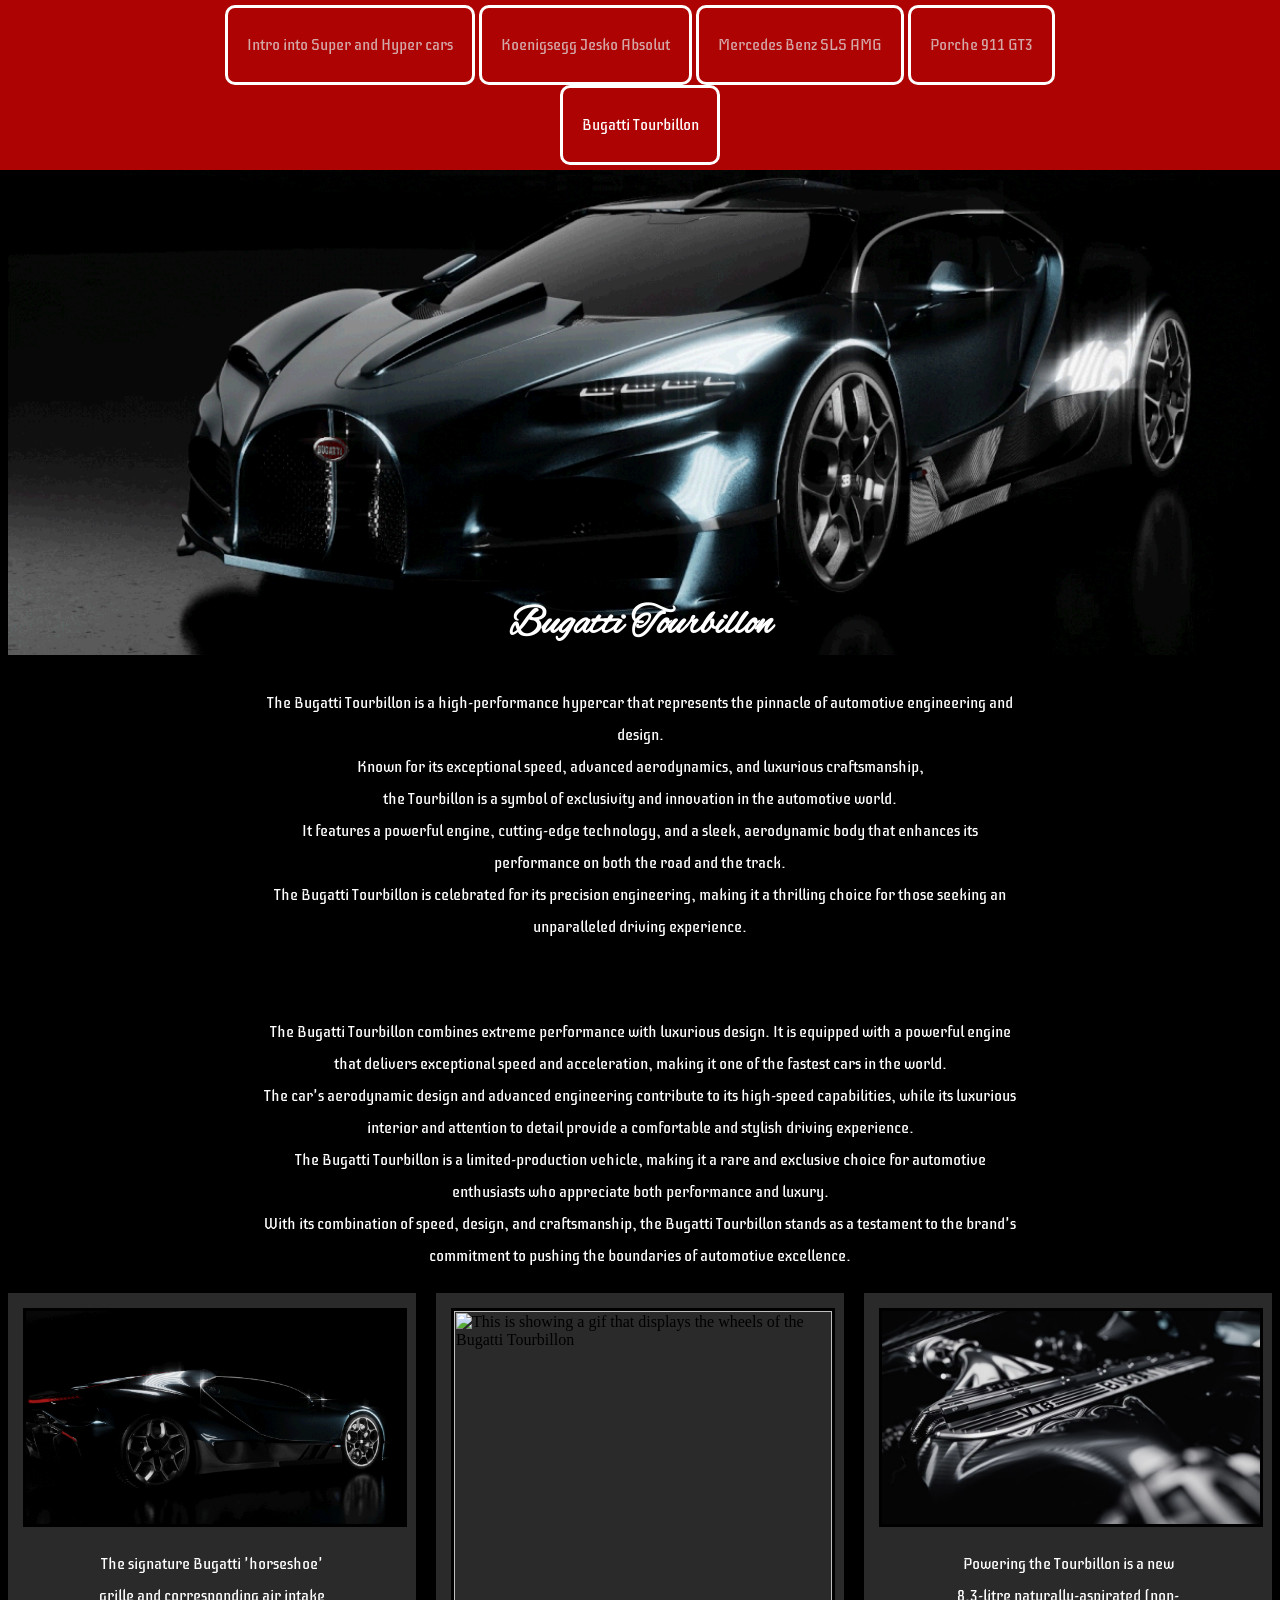
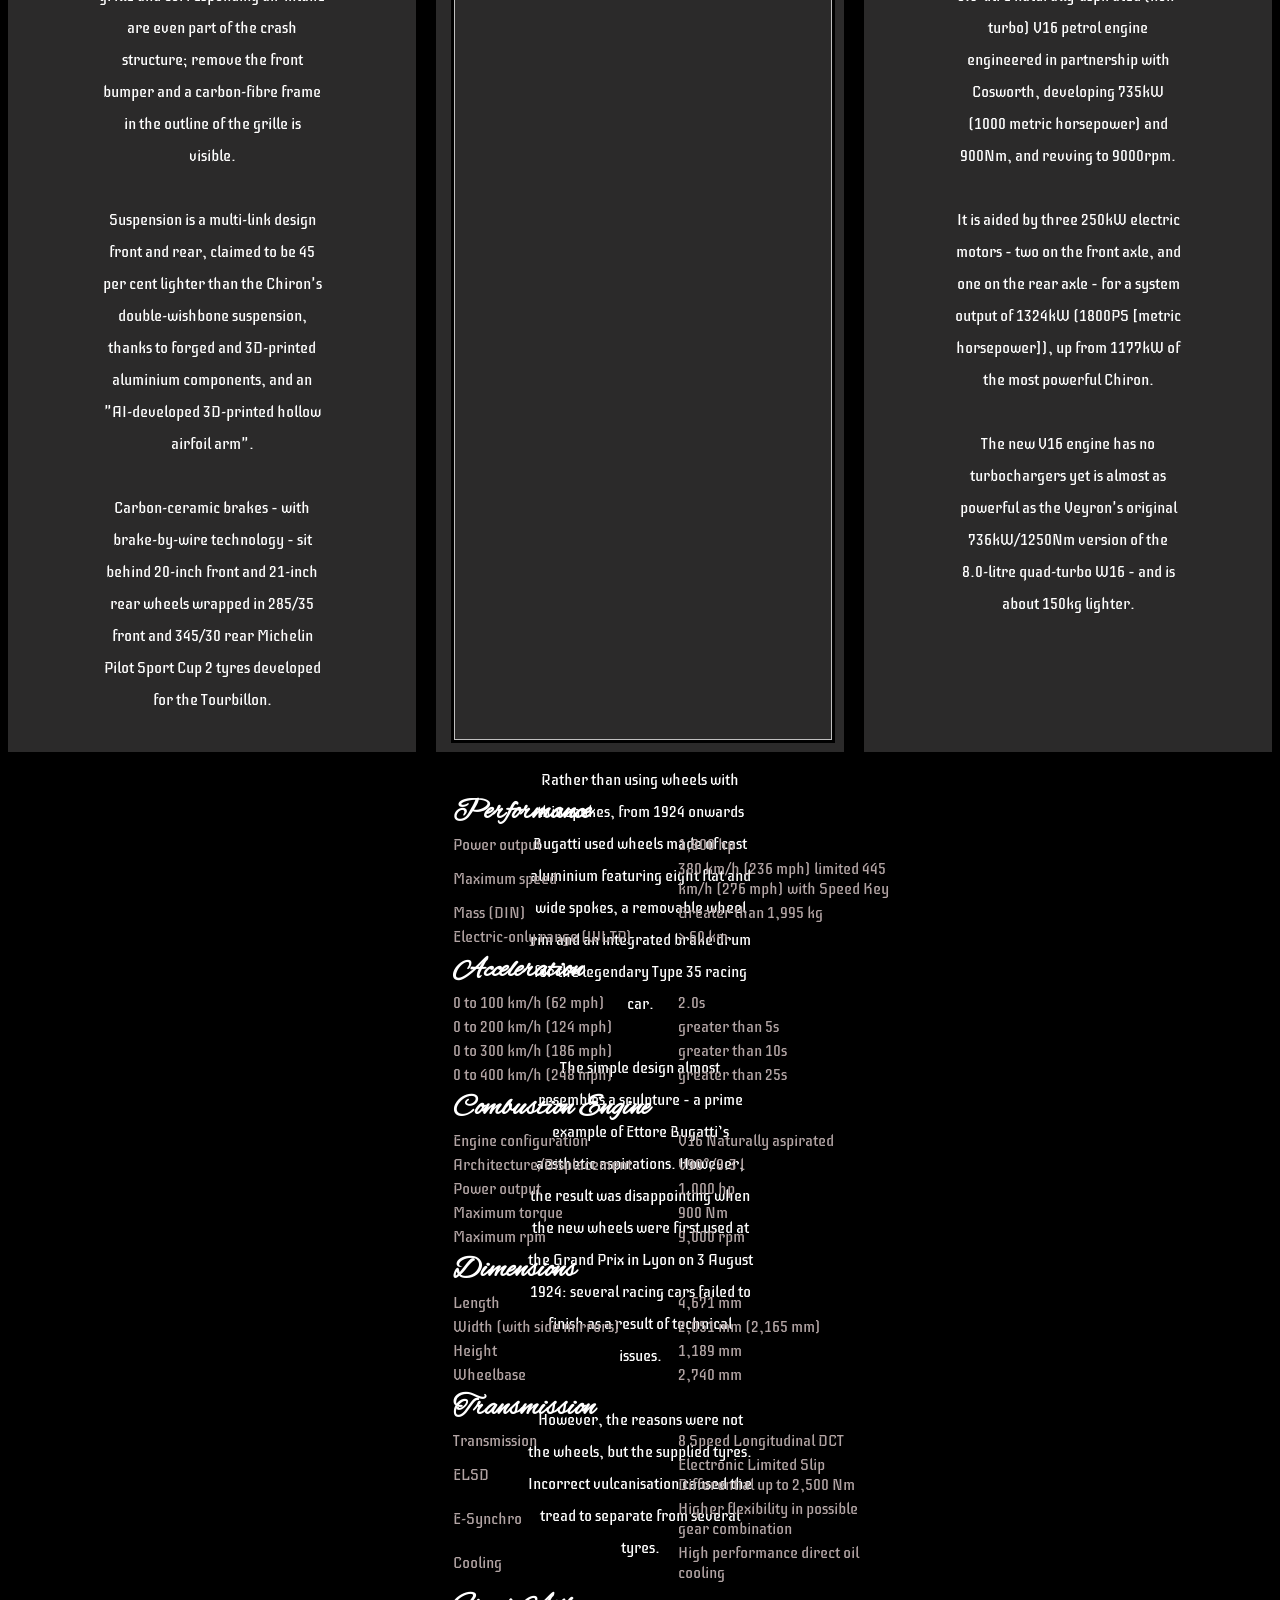
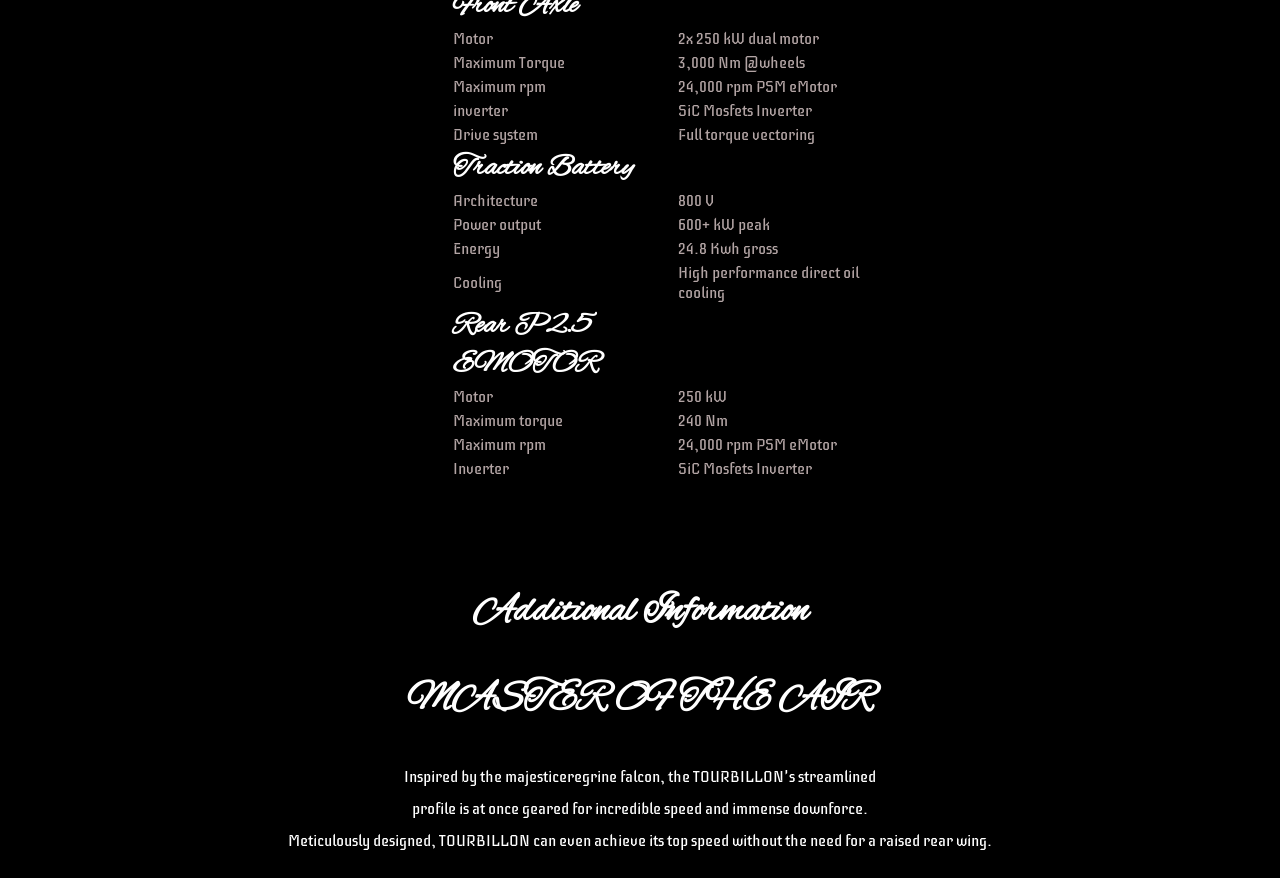
==== commit 3008e2b6: "publish to root directory" ====
--- a/test/Bugatti Tourbillon.html
+++ b/test/Bugatti Tourbillon.html
@@ -30,9 +30,9 @@
                 With its combination of speed, design, and craftsmanship, the Bugatti Tourbillon stands as a testament to the brand's commitment to pushing the boundaries of automotive excellence.
             </p></div>
         <div class="grid-container">
-            <div class="grid-item"> <img src="images/NUGGET.gif" alt="This is a rotating view of the side of the Bugatti Tourbillon, showing its amazing body and showing abit of the back"><p>The signature Bugatti 'horseshoe' grille and corresponding air intake are even part of the crash structure; remove the front bumper and a carbon-fibre frame in the outline of the grille is visible. Suspension is a multi-link design front and rear, claimed to be 45 per cent lighter than the Chiron's double-wishbone suspension, thanks to forged and 3D-printed aluminium components, and an "AI-developed 3D-printed hollow airfoil arm". Carbon-ceramic brakes – with brake-by-wire technology – sit behind 20-inch front and 21-inch rear wheels wrapped in 285/35 front and 345/30 rear Michelin Pilot Sport Cup 2 tyres developed for the Tourbillon.</div>
-            <div class="grid-item"> <img src="images/NUGGET4.0.gif" alt="This is showing a gif that displays the wheels of the Bugatti Tourbillon"> <p>Rather than using wheels with thin spokes, from 1924 onwards Bugatti used wheels made of cast aluminium featuring eight flat and wide spokes, a removable wheel rim and an integrated brake drum for the legendary Type 35 racing car. The simple design almost resembles a sculpture – a prime example of Ettore Bugatti’s aesthetic aspirations. However, the result was disappointing when the new wheels were first used at the Grand Prix in Lyon on 3 August 1924: several racing cars failed to finish as a result of technical issues. However, the reasons were not the wheels, but the supplied tyres. Incorrect vulcanisation caused the tread to separate from several tyres.</p> </div>
-            <div class="grid-item"> <img src="images/Bugatti_Engine.avif" alt="This is a close-up view of the Bugatti Tourbillon's engine" displaying the 16 cylinders (v16)> <p>Powering the Tourbillon is a new 8.3-litre naturally-aspirated (non-turbo) V16 petrol engine engineered in partnership with Cosworth, developing 735kW (1000 metric horsepower) and 900Nm, and revving to 9000rpm.It is aided by three 250kW electric motors – two on the front axle, and one on the rear axle – for a system output of 1324kW (1800PS [metric horsepower]), up from 1177kW of the most powerful Chiron.The new V16 engine has no turbochargers yet is almost as powerful as the Veyron's original 736kW/1250Nm version of the 8.0-litre quad-turbo W16 – and is about 150kg lighter. </p></div>
+            <div class="grid-item"> <img src="images/NUGGET.gif" alt="This is a rotating view of the side of the Bugatti Tourbillon, showing its amazing body and showing abit of the back"><p>The signature Bugatti 'horseshoe' grille and corresponding air intake are even part of the crash structure; remove the front bumper and a carbon-fibre frame in the outline of the grille is visible.<br><br> Suspension is a multi-link design front and rear, claimed to be 45 per cent lighter than the Chiron's double-wishbone suspension, thanks to forged and 3D-printed aluminium components, and an "AI-developed 3D-printed hollow airfoil arm".<br><br> Carbon-ceramic brakes – with brake-by-wire technology – sit behind 20-inch front and 21-inch rear wheels wrapped in 285/35 front and 345/30 rear Michelin Pilot Sport Cup 2 tyres developed for the Tourbillon.</div>
+            <div class="grid-item"> <img src="images/NUGGET4.0.gif" alt="This is showing a gif that displays the wheels of the Bugatti Tourbillon"> <p>Rather than using wheels with thin spokes, from 1924 onwards Bugatti used wheels made of cast aluminium featuring eight flat and wide spokes, a removable wheel rim and an integrated brake drum for the legendary Type 35 racing car.<br><br> The simple design almost resembles a sculpture – a prime example of Ettore Bugatti’s aesthetic aspirations. However, the result was disappointing when the new wheels were first used at the Grand Prix in Lyon on 3 August 1924: several racing cars failed to finish as a result of technical issues.<br><br> However, the reasons were not the wheels, but the supplied tyres. Incorrect vulcanisation caused the tread to separate from several tyres.</p> </div>
+            <div class="grid-item"> <img src="images/Bugatti_Engine.avif" alt="This is a close-up view of the Bugatti Tourbillon's engine" displaying the 16 cylinders (v16)> <p>Powering the Tourbillon is a new 8.3-litre naturally-aspirated (non-turbo) V16 petrol engine engineered in partnership with Cosworth, developing 735kW (1000 metric horsepower) and 900Nm, and revving to 9000rpm. <br><br>It is aided by three 250kW electric motors – two on the front axle, and one on the rear axle – for a system output of 1324kW (1800PS [metric horsepower]), up from 1177kW of the most powerful Chiron.<br><br> The new V16 engine has no turbochargers yet is almost as powerful as the Veyron's original 736kW/1250Nm version of the 8.0-litre quad-turbo W16 – and is about 150kg lighter. </p></div>
 w        </div>
         <table style="width: 100%;">
             <tr>
@@ -201,5 +201,6 @@
             <h1>MASTER OF THE AIR</h1>
             <p>Inspired by the majesticeregrine falcon, the TOURBILLON's streamlined<br> profile is at once geared for incredible speed and immense downforce.<br> Meticulously designed, TOURBILLON can even achieve its top speed without the need for a raised rear wing.</p>
         </div>
+       
     </body>
 </html>
--- a/test/main.css
+++ b/test/main.css
@@ -1,15 +1,16 @@
-@import url("https://fonts.googleapis.com/css2?family=Black+Ops+One");
+@import url("https://fonts.googleapis.com/css2?family=Iceberg");
 @import url("https://fonts.googleapis.com/css2?family=Alex+Brush");
 h1 {
     text-align: center;
     font-family: "Alex Brush";
     color: white;
     padding: 5px 20%;
+    font-size: 40px;
 }
 p {
     text-align: center;
     line-height: 2;
-    font-family: "Black Ops One";
+    font-family: "Iceberg";
     padding: 5px 20%;
     color: white
 }
@@ -42,16 +43,26 @@
     background-color: rgb(173, 3, 3);
     text-align: center;
 }
+.bottom-bar {
+    right: 0;
+    bottom: 0;
+    left: 0;
+    padding: 5px 13%;
+    line-height: 15%;
+    background-color: rgb(173, 3, 3);
+    text-align: center;
+}
 .content {
     margin-top: 100px;
 }
 .page{
     display: inline-block;
-    color: rgb(0, 0, 0);
+    color: rgb(213, 168, 168);
     border: 3px solid rgb(255, 255, 255);
     border-radius: 10px;
     text-decoration: none;
     padding: 1px 2%;
+    font-family: "Iceberg";
 }
 .page:hover {
     background-color: rgb(124, 124, 124);
@@ -135,15 +146,17 @@
 th{
     color: white;
     font-family: "Alex Brush";
-    text-align: center;
+    text-align: left;
     font-size: 30px;
 }
 td{
-    color: white;
-    font-family: "Black Ops One";
+    color: rgb(178, 164, 164);
+    font-family: "Iceberg";
+    
 }
 table{
-    padding-left: 20%;
+    padding-left: 35%;
+    padding-right: 30%;
 }
 .jesko {
     padding-top: 500px;
